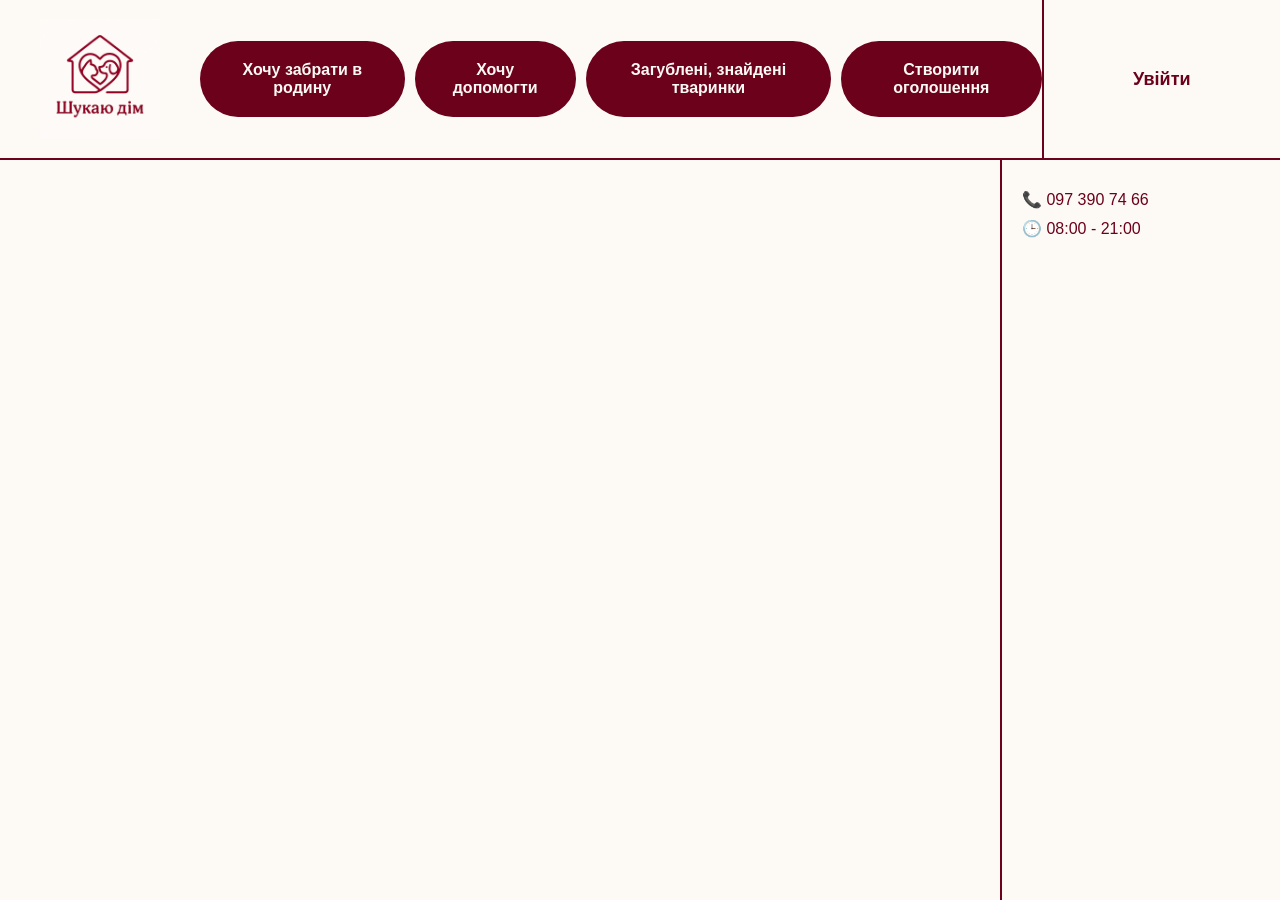
==== index.html @ e3218bea "Перший реліз фронтенду" ====
<!DOCTYPE html>
<html lang="uk">
<head>
    <meta charset="UTF-8">
    <meta name="viewport" content="width=device-width, initial-scale=1.0">
    <title>Шукаю дім 🐾</title>
    <link rel="stylesheet" href="./css/style.css">
    <style>
        /* Додаткові стилі для крутих, компактних фільтрів */
        .sidebar-filters {
            background: #fff;
            padding: 20px;
            border-radius: 20px;
            border: 2px solid #5d4037;
            max-width: 300px;
            box-shadow: 0 4px 15px rgba(0,0,0,0.1);
        }
        .filter-section { margin-bottom: 20px; }
        .filter-title { 
            font-weight: bold; 
            color: #5d4037; 
            margin-bottom: 12px; 
            display: flex; 
            align-items: center; 
            gap: 8px;
            font-size: 16px;
        }
        .filter-buttons { display: flex; flex-wrap: wrap; gap: 8px; }
        .btn-filter {
            padding: 8px 16px;
            border-radius: 20px;
            border: 1px solid #ddd;
            background: #f8f9fa;
            cursor: pointer;
            font-size: 14px;
            transition: all 0.3s ease;
        }
        .btn-filter:hover { background: #e9ecef; }
        .btn-filter.active {
            background: #a6c24c; 
            color: white;
            border-color: #a6c24c;
            font-weight: bold;
        }
        .type-card {
            width: 100%;
            display: flex;
            align-items: center;
            padding: 12px;
            margin-bottom: 10px;
            border-radius: 12px;
            border: 1.5px solid #a6c24c;
            background: white;
            cursor: pointer;
            font-weight: bold;
            transition: 0.3s;
        }
        .type-card.active { background: #eef5d8; border-width: 2.5px; }
        
        select.filter-select {
            width: 100%;
            padding: 10px;
            border-radius: 10px;
            border: 1px solid #ccc;
            background: white;
            font-family: inherit;
        }
        .btn-apply-filters {
            width: 100%;
            padding: 14px;
            background: #5d4037;
            color: white;
            border: none;
            border-radius: 12px;
            font-weight: bold;
            font-size: 16px;
            cursor: pointer;
            margin-top: 10px;
        }
        .btn-apply-filters:hover { background: #4e342e; }

        /* Стильна, компактна капсула профілю */
        .user-profile-box {
            display: flex;
            align-items: center;
            background: #efebe9; /* Ніжний кремовий фон */
            padding: 6px 18px;
            border-radius: 40px; /* Скруглення як у капсули */
            border: 2px solid #5d4037; /* Твій фірмовий коричневий */
            box-shadow: 0 4px 10px rgba(0,0,0,0.08);
            transition: transform 0.2s;
            overflow: hidden; /* Щоб не було смуги прокрутки */
        }

        .user-profile-box:hover {
            transform: translateY(-2px); /* Легкий ефект при наведенні */
        }

        /* Кругла аватарка з першою літерою */
        .user-avatar {
            width: 32px;
            height: 32px;
            background: #5d4037;
            color: #fff;
            border-radius: 50%;
            display: flex;
            align-items: center;
            justify-content: center;
            margin-right: 12px;
            font-weight: bold;
            font-size: 15px;
            box-shadow: inset 0 2px 4px rgba(0,0,0,0.2);
        }

        /* Текст привітання */
        .user-info {
            color: #5d4037;
            font-size: 14px;
            font-weight: 700;
            white-space: nowrap;
        }

        /* Кнопка виходу */
        .logout-btn {
            margin-left: 15px;
            text-decoration: none;
            color: #d32f2f;
            font-size: 12px;
            font-weight: bold;
            border-left: 1.5px solid #d7ccc8; /* Розділювач */
            padding-left: 12px;
            transition: 0.3s;
        }

        .logout-btn:hover {
            color: #b71c1c;
            text-decoration: underline;
        }
    </style>
</head>
<body>

    <header class="header">
        <div class="logo">
            <img src="./images/logo.jpg" alt="Шукаю дім">
        </div>
        <nav class="main-menu">
            <a href="#" id="adopt-btn">Хочу забрати в родину</a>
            <a href="#">Хочу допомогти</a>
            <a href="#">Загублені, знайдені тваринки</a>
            <a href="#">Створити оголошення</a>
        </nav>
        <div class="login">
            <a href="#" id="login-link">Увійти</a>
        </div>
    </header>

    <div class="page-layout">
        <main class="content">
            <aside id="filters-sidebar" class="sidebar-filters" style="display: none;">
                
                <div class="type-card active"><span>🐾 Усі тварини</span></div>
                <div class="type-card"><span>🐶 Песики</span></div>
                <div class="type-card"><span>🐱 Котики</span></div>

                <div class="filter-section">
                    <div class="filter-title">⚧ Стать</div>
                    <div class="filter-buttons">
                        <button class="btn-filter active">Усі</button>
                        <button class="btn-filter">Хлопчики</button>
                        <button class="btn-filter">Дівчинки</button>
                    </div>
                </div>

                <div class="filter-section">
                    <div class="filter-title">📅 Вік</div>
                    <div class="filter-buttons">
                        <button class="btn-filter active">Усі</button>
                        <button class="btn-filter">до 1р.</button>
                        <button class="btn-filter">1-2 р.</button>
                        <button class="btn-filter">2-5 р.</button>
                        <button class="btn-filter">старше 5 р.</button>
                    </div>
                </div>

                <div class="filter-section">
                    <div class="filter-title">⚕️ Стерилізація</div>
                    <div class="filter-buttons">
                        <button class="btn-filter active">Усі</button>
                        <button class="btn-filter">Проведено</button>
                        <button class="btn-filter">Немає</button>
                    </div>
                </div>

                <div class="filter-section">
                    <div class="filter-title">📍 Область</div>
                    <select class="filter-select">
                        <option>Усі області</option>
                        <option>Вінницька</option><option>Волинська</option><option>Дніпропетровська</option>
                        <option>Донецька</option><option>Житомирська</option><option>Закарпатська</option>
                        <option>Запорізька</option><option>Івано-Франківська</option><option>Київська</option>
                        <option>Кіровоградська</option><option>Луганська</option><option>Львівська</option>
                        <option>Миколаївська</option><option>Одеська</option><option>Полтавська</option>
                        <option>Рівненська</option><option>Сумська</option><option>Тернопільська</option>
                        <option>Харківська</option><option>Херсонська</option><option>Хмельницька</option>
                        <option>Черкаська</option><option>Чернівецька</option><option>Чернігівська</option>
                    </select>
                </div>

                <div class="filter-section">
                    <div class="filter-title">💉 Вакцинація</div>
                    <select class="filter-select">
                        <option>Усі</option>
                        <option>Є щеплення</option>
                        <option>Немає</option>
                    </select>
                </div>

                <button class="btn-apply-filters">Показати тваринок</button>
            </aside>
        </main>

        <aside class="sidebar">
            <div class="contacts">
                <p>📞 097 390 74 66</p>
                <p>🕒 08:00 - 21:00</p>
            </div>
        </aside>
    </div>

    <div id="auth-modal" class="modal-overlay">
        <div class="modal-content">
            <span class="close-btn" id="close-modal">&times;</span>
            <div class="modal-tabs">
                <button class="tab-btn active" id="tab-login">Увійти</button>
                <button class="tab-btn" id="tab-register">Реєстрація</button>
            </div>
            <form id="form-login" class="auth-form active-form">
                <h3>З поверненням!</h3>
                <input type="email" id="login-email" placeholder="Ваш E-mail" required>
                <input type="password" id="login-password" placeholder="Пароль" required>
                <button type="submit" class="btn-submit">Увійти</button>
            </form>
            <form id="form-register" class="auth-form">
                <h3>Створити акаунт</h3>
                <input type="text" id="register-name" placeholder="Ваше Ім'я" required>
                <input type="email" id="register-email" placeholder="Ваш E-mail" required>
                <input type="password" id="register-password" placeholder="Пароль" required>
                <input type="password" id="register-confirm-password" placeholder="Повторіть пароль" required>
                <button type="submit" class="btn-submit">Зареєструватися</button>
            </form>
        </div>
    </div>

    <script>
        const API_URL = 'https://shukayu-dim-backendi.onrender.com';
        const modal = document.getElementById('auth-modal');
        const loginLink = document.getElementById('login-link');
        const closeModal = document.getElementById('close-modal');
        const adoptBtn = document.getElementById('adopt-btn');
        const filtersSidebar = document.getElementById('filters-sidebar');

        // Відкриття модалки
        loginLink.onclick = (e) => { e.preventDefault(); modal.style.display = 'flex'; };
        closeModal.onclick = () => { modal.style.display = 'none'; };
        window.onclick = (e) => { if (e.target === modal) modal.style.display = 'none'; };

        // Таби
        document.getElementById('tab-register').onclick = () => {
            document.getElementById('tab-login').classList.remove('active');
            document.getElementById('tab-register').classList.add('active');
            document.getElementById('form-login').classList.remove('active-form');
            document.getElementById('form-register').classList.add('active-form');
        };
        document.getElementById('tab-login').onclick = () => {
            document.getElementById('tab-register').classList.remove('active');
            document.getElementById('tab-login').classList.add('active');
            document.getElementById('form-register').classList.remove('active-form');
            document.getElementById('form-login').classList.add('active-form');
        };

        // Кнопка фільтрів
        adoptBtn.onclick = (e) => {
            e.preventDefault();
            filtersSidebar.style.display = filtersSidebar.style.display === 'none' ? 'block' : 'none';
        };

        // Логіка перемикання кнопок-фільтрів
        document.querySelectorAll('.btn-filter').forEach(btn => {
            btn.onclick = function() {
                this.parentElement.querySelectorAll('.btn-filter').forEach(b => b.classList.remove('active'));
                this.classList.add('active');
            };
        });
        document.querySelectorAll('.type-card').forEach(card => {
            card.onclick = function() {
                document.querySelectorAll('.type-card').forEach(c => c.classList.remove('active'));
                this.classList.add('active');
            };
        });

        // ВХІД
        document.getElementById('form-login').onsubmit = async (e) => {
            e.preventDefault();
            const email = document.getElementById('login-email').value;
            const password = document.getElementById('login-password').value;
            try {
                const res = await fetch(`${API_URL}/login`, {
                    method: 'POST',
                    headers: { 'Content-Type': 'application/json' },
                    body: JSON.stringify({ email, password })
                });
                const data = await res.json();
                if (res.ok) {
                    alert('Привіт, ' + data.user.name + '!');
                    localStorage.setItem('userName', data.user.name);
                    location.reload();
                } else alert(data.error);
            } catch (err) { alert('Сервер вимкнено!'); }
        };

        // РЕЄСТРАЦІЯ
        document.getElementById('form-register').onsubmit = async (e) => {
            e.preventDefault();
            const name = document.getElementById('register-name').value;
            const email = document.getElementById('register-email').value;
            const password = document.getElementById('register-password').value;
            const confirm = document.getElementById('register-confirm-password').value;
            if (password !== confirm) return alert('Паролі не збігаються!');
            try {
                const res = await fetch(`${API_URL}/register`, {
                    method: 'POST',
                    headers: { 'Content-Type': 'application/json' },
                    body: JSON.stringify({ name, email, password })
                });
                const data = await res.json();
                if (res.ok) { alert('Успішно!'); location.reload(); }
                else alert(data.error);
            } catch (err) { alert('Сервер вимкнено!'); }
        };

        // --- КРАСИВЕ, КОМПАКТНЕ ВІДОБРАЖЕННЯ ПРОФІЛЮ ---
        const savedName = localStorage.getItem('userName');
        if (savedName) {
            // Беремо першу літеру імені для аватарки
            const firstLetter = savedName.charAt(0).toUpperCase();
            document.querySelector('.login').innerHTML = `
                <div class="user-profile-box">
                    <div class="user-avatar">${firstLetter}</div>
                    <div class="user-info">Привіт, ${savedName}! 🐾</div>
                    <a href="#" class="logout-btn" id="logout-link">Вийти</a>
                </div>
            `;
            // Логіка виходу
            document.getElementById('logout-link').onclick = (e) => {
                e.preventDefault();
                localStorage.clear();
                location.reload();
            };
        }
    </script>
</body>
</html>
---- css/style.css ----
/* 1. Налаштування кольорів та шрифтів */
:root {
    --logo-red: #6b011a;       /* Твій обраний темний винний */
    --logo-red-dark: #4d0113;  /* Темніший для наведення */
    --bg-beige: #fdfaf6;       /* Бежевий фон */
}

* {
    margin: 0;
    padding: 0;
    box-sizing: border-box;
    font-family: Arial, sans-serif;
}

body {
    background-color: var(--bg-beige);
    color: var(--logo-red);
    overflow-x: hidden;
}

/* 2. ШАПКА САЙТУ */
.header {
    display: flex;
    justify-content: space-between;
    align-items: stretch; /* Важливо: розтягує блоки на всю висоту */
    height: 160px; /* Фіксована висота для ідеального стикування */
    border-bottom: 2px solid var(--logo-red);
    position: relative; /* Щоб лінія була головною */
    z-index: 10;
}

.logo {
    display: flex;
    flex-direction: column;
    align-items: center;
    justify-content: center;
    padding: 0 40px;
    background: transparent; /* Гарантує, що фон не закриє лінію */
}

.logo img {
    height: 120px; /* Зменшуємо висоту, щоб картинка не "наступала" на лінію */
    width: auto;
    display: block;
}

/* 3. МЕНЮ (ОВАЛЬНІ КНОПКИ) */
.main-menu {
    display: flex;
    align-items: center;
    justify-content: center;
    gap: 10px;
    flex-grow: 100;
}

.main-menu a {
    text-decoration: none;
    background-color: var(--logo-red);
    color: var(--bg-beige);
    padding: 20px 30px;
    border-radius: 50px;
    font-weight: bold;
    font-size: 16px;
    transition: 0.3s;
    position: relative;
    text-align: center; /* Текст буде рівно посередині овалу */
    display: flex;      /* Додатково допомагає центруванню */
    align-items: center; /* Центрує текст по вертикалі */
    justify-content: center; /* Центрує текст по горизонталі */
}

.main-menu a:hover {
    background-color: var(--logo-red-dark);
}

/* Смужка під кнопкою при натисканні (системна) */
.main-menu a:active::after {
    content: "";
    position: absolute;
    bottom: -10px;
    left: 25%;
    right: 25%;
    height: 4px;
    background-color: var(--logo-red);
    border-radius: 2px;
}

/* Доданий клас для активної (натиснутої) кнопки з нашого скрипта */
.main-menu a.active-menu-btn {
    background-color: var(--logo-red-dark);
}

.main-menu a.active-menu-btn::after {
    content: "";
    position: absolute;
    bottom: -10px;
    left: 25%;
    right: 25%;
    height: 4px;
    background-color: var(--logo-red);
    border-radius: 2px;
}

/* 4. КНОПКА УВІЙТИ - ТУТ ПОЧИНАЄТЬСЯ ЦІЛЬНА ЛІНІЯ */
.login {
    width: 280px; /* Ширина як у правої панелі */
    border-left: 2px solid var(--logo-red); 
    display: flex;
    align-items: center;
    justify-content: center;
    background-color: var(--bg-beige);
}

.login a {
    text-decoration: none;
    color: var(--logo-red);
    font-weight: bold;
    font-size: 18px;
}

/* 5. ОСНОВНА ЧАСТИНА ТА sidebar */
.page-layout {
    display: flex;
    min-height: calc(100vh - 160px);
}

/* Оновлений клас content (додано flex, прибрано відступ зліва/зверху) */
.content {
    flex-grow: 1;
    display: flex;
    padding: 0 50px 50px 0; /* Ось тут ми прибрали відступ зверху */
}

/* Продовження цільної лінії праворуч */
.sidebar {
    width: 280px;
    border-left: 2px solid var(--logo-red);
    padding: 30px 20px;
    display: flex;
    flex-direction: column;
}

.contacts {
    margin-bottom: auto; /* Виштовхує соцмережі вниз */
}

.contacts p {
    font-size: 16px;
    margin-bottom: 10px;
}

/* Блок соцмереж у самому низу */
.social-item {
    margin-top: 20px;
}

.social-item p {
    margin-bottom: 8px;
    font-weight: bold;
}

.social-item button {
    background-color: var(--logo-red);
    color: white;
    border: none;
    width: 100%;
    padding: 14px;
}

/* ОНОВЛЕНИЙ Основний контейнер фільтрів (Округла картка) */
.sidebar-filters {
    width: 280px;
    padding: 30px 20px;
    background-color: var(--bg-beige); 
    
    /* Додаємо округлу рамку з усіх боків */
    border: 2px solid var(--logo-red); 
    border-radius: 20px; 
    
    /* Робимо відступи, щоб фільтр "дихав" і не прилипав до ліній */
    margin-top: 40px; 
    margin-left: 40px; 
    margin-bottom: 40px;
    
    font-family: Arial, sans-serif;
    
    /* Висота підлаштовується під контент, а не тягнеться до низу */
    height: fit-content; 
}

/* Великі кнопки категорій */
.filter-main-categories {
    display: flex;
    flex-direction: column;
    gap: 10px;
    margin-bottom: 25px;
}

.btn-main-category {
    padding: 12px;
    border: 2px solid var(--logo-red); /* Змінив на твій фірмовий бордовий */
    background-color: white;
    color: var(--logo-red);
    border-radius: 8px;
    font-size: 16px;
    font-weight: bold;
    cursor: pointer;
    text-align: left;
    transition: all 0.3s ease;
}

.btn-main-category.active, 
.btn-main-category:hover {
    background-color: var(--logo-red);
    color: white;
}

/* Заголовки груп фільтрів */
.filter-group {
    margin-bottom: 20px;
}

.filter-group h4 {
    color: #333;
    font-size: 15px;
    margin-bottom: 10px;
    font-weight: normal;
    display: flex;
    align-items: center;
    gap: 8px;
}

/* Кнопочки-пігулки (Pills) для статі, віку тощо */
.pills-container {
    display: flex;
    flex-wrap: wrap;
    gap: 8px;
}

.filter-pill {
    padding: 6px 14px;
    background-color: #e9ecef;
    color: #495057;
    border-radius: 20px;
    font-size: 14px;
    cursor: pointer;
    transition: all 0.2s ease;
}

/* Активна "пігулка" в бордовому кольорі */
.filter-pill.active,
.filter-pill:hover {
    background-color: var(--logo-red);
    color: white;
}

/* Випадаючі списки */
.filter-select {
    width: 100%;
    padding: 10px;
    border: 1px solid #ccc;
    border-radius: 6px;
    font-size: 14px;
    color: #333;
    outline: none;
}

.filter-select:focus {
    border-color: var(--logo-red);
}

/* Кнопка "Застосувати" знизу */
.btn-apply-filters {
    width: 100%;
    padding: 12px;
    margin-top: 10px;
    background-color: var(--logo-red);
    color: white;
    border: none;
    border-radius: 8px;
    font-size: 16px;
    font-weight: bold;
    cursor: pointer;
}

.btn-apply-filters:hover {
    background-color: var(--logo-red-dark);
}
@media (max-width: 992px) {
    .header {
        height: auto; /* Знімаємо фіксовану висоту */
        flex-direction: column; /* Ставимо елементи шапки один під одним */
        align-items: center;
    }

    .logo {
        padding: 20px 0;
    }

    .logo img {
        height: 80px; /* Зменшуємо логотип */
    }

    .main-menu {
        flex-wrap: wrap; /* Дозволяємо кнопкам переноситися на новий рядок */
        padding: 10px;
        gap: 15px;
    }

    .main-menu a {
        padding: 12px 20px;
        font-size: 14px;
    }

    .login {
        width: 100%; /* Розтягуємо на всю ширину */
        border-left: none; /* Прибираємо бокову лінію */
        border-top: 2px solid var(--logo-red); /* Додаємо лінію зверху */
        padding: 20px 0;
    }

    .page-layout {
        flex-direction: column; /* Змінюємо макет сторінки на вертикальний */
    }

    .content {
        padding: 20px;
    }

    .sidebar-filters {
        width: 100%; /* Фільтри на всю ширину екрану */
        margin: 20px 0;
    }

    .sidebar {
        width: 100%; /* Права панель з контактами на всю ширину */
        border-left: none;
        border-top: 2px solid var(--logo-red); /* Відділяємо лінією зверху */
        flex-direction: row; /* Контакти і соцмережі в один рядок */
        justify-content: space-around;
        flex-wrap: wrap;
    }

    .contacts {
        margin-bottom: 0;
    }
}

/* Для екранів менше 576px (Маленькі смартфони) */
@media (max-width: 576px) {
    .main-menu {
        flex-direction: column; /* Кнопки меню одна під одною */
        width: 100%;
    }

    .main-menu a {
        width: 90%; /* Розтягуємо кнопки меню майже на всю ширину */
    }

    .sidebar {
        flex-direction: column; /* Повертаємо контакти в колонку для вузьких екранів */
        align-items: center;
        text-align: center;
    }

    .social-item button {
        width: 80vw; /* Кнопки соцмереж стають ширшими */
    }
}
/* =========================================
   МОДАЛЬНЕ ВІКНО (ВХІД / РЕЄСТРАЦІЯ)
   ========================================= */

/* Темний фон на весь екран */
.modal-overlay {
    display: none; /* Спочатку приховано */
    position: fixed;
    top: 0;
    left: 0;
    width: 100%;
    height: 100%;
    background-color: rgba(0, 0, 0, 0.6);
    z-index: 1000;
    justify-content: center;
    align-items: center;
}

/* Саме віконце */
.modal-content {
    background-color: var(--bg-beige);
    padding: 30px;
    border-radius: 20px;
    width: 90%;
    max-width: 400px;
    position: relative;
    border: 2px solid var(--logo-red);
    box-shadow: 0 5px 15px rgba(0,0,0,0.3);
}

/* Хрестик закриття */
.close-btn {
    position: absolute;
    top: 15px;
    right: 20px;
    font-size: 28px;
    color: var(--logo-red);
    cursor: pointer;
    font-weight: bold;
}

/* Вкладки */
.modal-tabs {
    display: flex;
    margin-bottom: 20px;
    border-bottom: 2px solid #ccc;
}

.tab-btn {
    flex: 1;
    background: none;
    border: none;
    padding: 10px;
    font-size: 16px;
    font-weight: bold;
    cursor: pointer;
    color: #777;
}

.tab-btn.active {
    color: var(--logo-red);
    border-bottom: 3px solid var(--logo-red);
}

/* Форми */
.auth-form {
    display: none; /* Ховаємо обидві форми */
    flex-direction: column;
    gap: 15px;
}

.auth-form.active-form {
    display: flex; /* Показуємо тільки активну */
}

.auth-form h3 {
    text-align: center;
    color: var(--logo-red);
    margin-bottom: 10px;
}

.auth-form input {
    padding: 12px;
    border: 1px solid #ccc;
    border-radius: 8px;
    font-size: 14px;
    outline: none;
}

.auth-form input:focus {
    border-color: var(--logo-red);
}

.btn-submit {
    padding: 12px;
    background-color: var(--logo-red);
    color: white;
    border: none;
    border-radius: 8px;
    font-size: 16px;
    font-weight: bold;
    cursor: pointer;
    margin-top: 10px;
}

.btn-submit:hover {
    background-color: var(--logo-red-dark);
}

.forgot-pass {
    text-align: center;
    font-size: 13px;
    color: #555;
    text-decoration: none;
}

.forgot-pass:hover {
    color: var(--logo-red);
    text-decoration: underline;
}
/* Стильна "капсула" профілю */
.user-profile-box {
    display: flex;
    align-items: center;
    background: #efebe9; /* Ніжний кремовий фон */
    padding: 6px 18px;
    border-radius: 40px; /* Скруглення як у капсули */
    border: 2px solid #5d4037; /* Твій фірмовий коричневий */
    box-shadow: 0 4px 10px rgba(0,0,0,0.08);
    transition: transform 0.2s;
}

.user-profile-box:hover {
    transform: translateY(-2px); /* Легкий ефект при наведенні */
}

/* Кругла аватарка з першою літерою */
.user-avatar {
    width: 32px;
    height: 32px;
    background: #5d4037;
    color: #fff;
    border-radius: 50%;
    display: flex;
    align-items: center;
    justify-content: center;
    margin-right: 12px;
    font-weight: bold;
    font-size: 15px;
    box-shadow: inset 0 2px 4px rgba(0,0,0,0.2);
}

/* Текст привітання */
.user-info {
    color: #5d4037;
    font-size: 14px;
    font-weight: 700;
    white-space: nowrap;
}

/* Кнопка виходу */
.logout-btn {
    margin-left: 15px;
    text-decoration: none;
    color: #d32f2f;
    font-size: 12px;
    font-weight: bold;
    border-left: 1.5px solid #d7ccc8; /* Розділювач */
    padding-left: 12px;
    transition: 0.3s;
}

.logout-btn:hover {
    color: #b71c1c;
    text-decoration: underline;
}
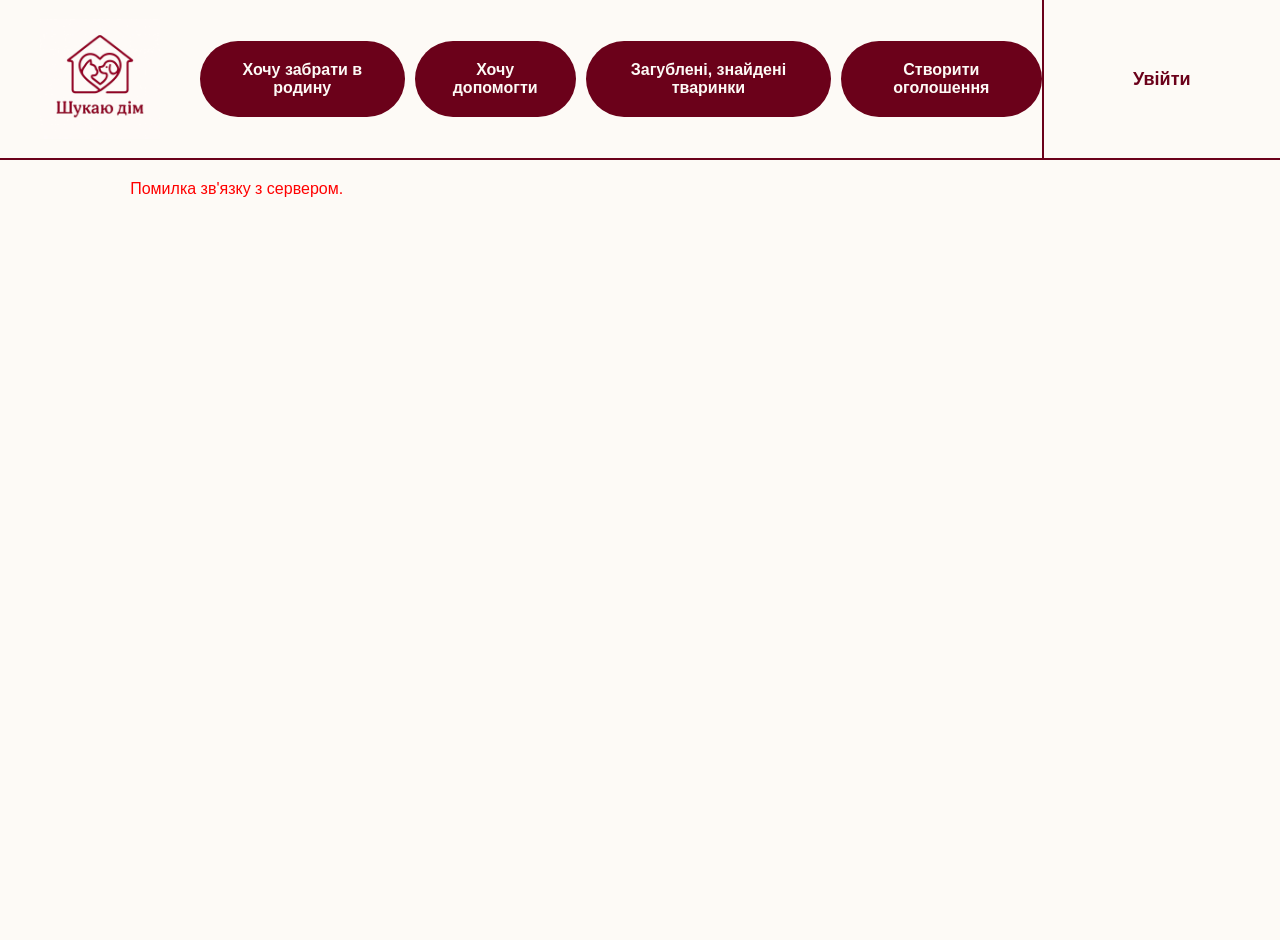
==== commit 1d182c14: "додали вітрину і фільтри" ====
--- a/index.html
+++ b/index.html
@@ -5,6 +5,7 @@
     <meta name="viewport" content="width=device-width, initial-scale=1.0">
     <title>Шукаю дім 🐾</title>
     <link rel="stylesheet" href="./css/style.css">
+
     <style>
         /* Додаткові стилі для крутих, компактних фільтрів */
         .sidebar-filters {
@@ -12,6 +13,7 @@
             padding: 20px;
             border-radius: 20px;
             border: 2px solid #5d4037;
+            min-width: 280px;
             max-width: 300px;
             box-shadow: 0 4px 15px rgba(0,0,0,0.1);
         }
@@ -54,6 +56,7 @@
             cursor: pointer;
             font-weight: bold;
             transition: 0.3s;
+            box-sizing: border-box;
         }
         .type-card.active { background: #eef5d8; border-width: 2.5px; }
         
@@ -64,6 +67,7 @@
             border: 1px solid #ccc;
             background: white;
             font-family: inherit;
+            box-sizing: border-box;
         }
         .btn-apply-filters {
             width: 100%;
@@ -83,20 +87,15 @@
         .user-profile-box {
             display: flex;
             align-items: center;
-            background: #efebe9; /* Ніжний кремовий фон */
+            background: #efebe9;
             padding: 6px 18px;
-            border-radius: 40px; /* Скруглення як у капсули */
-            border: 2px solid #5d4037; /* Твій фірмовий коричневий */
+            border-radius: 40px;
+            border: 2px solid #5d4037;
             box-shadow: 0 4px 10px rgba(0,0,0,0.08);
             transition: transform 0.2s;
-            overflow: hidden; /* Щоб не було смуги прокрутки */
-        }
-
-        .user-profile-box:hover {
-            transform: translateY(-2px); /* Легкий ефект при наведенні */
-        }
-
-        /* Кругла аватарка з першою літерою */
+            overflow: hidden;
+        }
+        .user-profile-box:hover { transform: translateY(-2px); }
         .user-avatar {
             width: 32px;
             height: 32px;
@@ -111,31 +110,123 @@
             font-size: 15px;
             box-shadow: inset 0 2px 4px rgba(0,0,0,0.2);
         }
-
-        /* Текст привітання */
         .user-info {
             color: #5d4037;
             font-size: 14px;
             font-weight: 700;
             white-space: nowrap;
         }
-
-        /* Кнопка виходу */
         .logout-btn {
             margin-left: 15px;
             text-decoration: none;
             color: #d32f2f;
             font-size: 12px;
             font-weight: bold;
-            border-left: 1.5px solid #d7ccc8; /* Розділювач */
+            border-left: 1.5px solid #d7ccc8;
             padding-left: 12px;
             transition: 0.3s;
         }
-
-        .logout-btn:hover {
-            color: #b71c1c;
-            text-decoration: underline;
-        }
+        .logout-btn:hover { color: #b71c1c; text-decoration: underline; }
+
+        /* --- НОВІ СТИЛІ ДЛЯ ВІТРИНИ ТА КАРТОК --- */
+        .page-layout {
+            max-width: 1200px;
+            margin: 20px auto;
+            padding: 0 20px;
+        }
+        .content {
+            display: flex;
+            gap: 30px;
+            align-items: flex-start;
+        }
+        .pets-grid {
+            display: grid;
+            grid-template-columns: repeat(auto-fill, minmax(280px, 1fr));
+            gap: 25px;
+            width: 100%;
+        }
+        .pet-card {
+            background: #fff;
+            border-radius: 20px;
+            border: 2px solid #5d4037;
+            overflow: hidden;
+            box-shadow: 0 4px 15px rgba(0,0,0,0.05);
+            display: flex;
+            flex-direction: column;
+            transition: transform 0.3s;
+        }
+        .pet-card:hover { transform: translateY(-5px); }
+        .pet-card-photo {
+            width: 100%;
+            height: 200px;
+            background: #f1f1f1;
+            position: relative;
+            display: flex;
+            overflow-x: auto;
+            scroll-snap-type: x mandatory;
+            scrollbar-width: none;
+        }
+        .pet-card-photo img {
+            width: 100%;
+            height: 100%;
+            object-fit: cover;
+            flex: 0 0 100%;
+            scroll-snap-align: start;
+        }
+        .pet-card-info { padding: 20px; display: flex; flex-direction: column; flex-grow: 1; }
+        .pet-card-name { font-size: 22px; color: #5d4037; margin: 0 0 15px 0; font-weight: bold; }
+        .pet-card-details { font-size: 14px; color: #555; margin-bottom: 20px; line-height: 1.6; }
+        .pet-card-details strong { color: #333; }
+        .btn-more {
+            margin-top: auto;
+            padding: 12px;
+            background: #a6c24c;
+            color: #fff;
+            text-align: center;
+            border-radius: 12px;
+            font-weight: bold;
+            cursor: pointer;
+            border: none;
+            transition: 0.3s;
+        }
+        .btn-more:hover { background: #8eab3b; }
+
+        /* --- ВЕЛИКЕ ВІКНО ОГОЛОШЕННЯ --- */
+        .pet-modal-overlay {
+            position: fixed; top: 0; left: 0; width: 100%; height: 100%;
+            background: rgba(0,0,0,0.6); display: none; align-items: center; justify-content: center;
+            z-index: 2000; padding: 20px; box-sizing: border-box;
+        }
+        .pet-modal-content {
+            background: #fff; border-radius: 20px; max-width: 900px; width: 100%;
+            display: flex; overflow: hidden; position: relative; border: 3px solid #5d4037;
+            max-height: 90vh;
+        }
+        @media (max-width: 768px) {
+            .pet-modal-content { flex-direction: column; overflow-y: auto; }
+            .pet-modal-photo-container { height: 300px; }
+        }
+        .pet-modal-photo-container {
+            flex: 1; background: #f8f9fa; position: relative; display: flex;
+            overflow-x: auto; scroll-snap-type: x mandatory; scrollbar-width: none;
+        }
+        .pet-modal-photo-container img { width: 100%; height: 100%; object-fit: cover; flex: 0 0 100%; scroll-snap-align: start; }
+        .pet-modal-info { flex: 1; padding: 30px; display: flex; flex-direction: column; overflow-y: auto; }
+        .pet-modal-close {
+            position: absolute; top: 15px; right: 20px; font-size: 28px; cursor: pointer;
+            color: #5d4037; z-index: 10; font-weight: bold;
+        }
+        .modal-action-btns { display: flex; gap: 15px; margin-top: auto; padding-top: 20px; }
+        .btn-share {
+            flex: 1; padding: 14px; border: 2px solid #5d4037; background: #fff; color: #5d4037;
+            font-weight: bold; border-radius: 12px; cursor: pointer; transition: 0.3s;
+        }
+        .btn-share:hover { background: #f1f1f1; }
+        .btn-adopt {
+            flex: 1; padding: 14px; background: #a6c24c; border: none; color: #fff;
+            font-weight: bold; border-radius: 12px; cursor: pointer; transition: 0.3s;
+        }
+        .btn-adopt:hover { background: #8eab3b; }
     </style>
 </head>
 <body>
@@ -148,7 +239,7 @@
             <a href="#" id="adopt-btn">Хочу забрати в родину</a>
             <a href="#">Хочу допомогти</a>
             <a href="#">Загублені, знайдені тваринки</a>
-            <a href="#">Створити оголошення</a>
+            <a href="#" id="create-ad-btn">Створити оголошення</a>
         </nav>
         <div class="login">
             <a href="#" id="login-link">Увійти</a>
@@ -159,43 +250,43 @@
         <main class="content">
             <aside id="filters-sidebar" class="sidebar-filters" style="display: none;">
                 
-                <div class="type-card active"><span>🐾 Усі тварини</span></div>
-                <div class="type-card"><span>🐶 Песики</span></div>
-                <div class="type-card"><span>🐱 Котики</span></div>
+                <div class="type-card active" data-type="Усі"><span>🐾 Усі тварини</span></div>
+                <div class="type-card" data-type="Песик"><span>🐶 Песики</span></div>
+                <div class="type-card" data-type="Котик"><span>🐱 Котики</span></div>
 
                 <div class="filter-section">
                     <div class="filter-title">⚧ Стать</div>
-                    <div class="filter-buttons">
-                        <button class="btn-filter active">Усі</button>
-                        <button class="btn-filter">Хлопчики</button>
-                        <button class="btn-filter">Дівчинки</button>
+                    <div class="filter-buttons" id="filter-gender">
+                        <button class="btn-filter active" data-val="Усі">Усі</button>
+                        <button class="btn-filter" data-val="Хлопчик">Хлопчики</button>
+                        <button class="btn-filter" data-val="Дівчинка">Дівчинки</button>
                     </div>
                 </div>
 
                 <div class="filter-section">
                     <div class="filter-title">📅 Вік</div>
-                    <div class="filter-buttons">
-                        <button class="btn-filter active">Усі</button>
-                        <button class="btn-filter">до 1р.</button>
-                        <button class="btn-filter">1-2 р.</button>
-                        <button class="btn-filter">2-5 р.</button>
-                        <button class="btn-filter">старше 5 р.</button>
+                    <div class="filter-buttons" id="filter-age">
+                        <button class="btn-filter active" data-val="Усі">Усі</button>
+                        <button class="btn-filter" data-val="до 1р.">до 1р.</button>
+                        <button class="btn-filter" data-val="1-2 р.">1-2 р.</button>
+                        <button class="btn-filter" data-val="2-5 р.">2-5 р.</button>
+                        <button class="btn-filter" data-val="старше 5 р.">старше 5 р.</button>
                     </div>
                 </div>
 
                 <div class="filter-section">
                     <div class="filter-title">⚕️ Стерилізація</div>
-                    <div class="filter-buttons">
-                        <button class="btn-filter active">Усі</button>
-                        <button class="btn-filter">Проведено</button>
-                        <button class="btn-filter">Немає</button>
+                    <div class="filter-buttons" id="filter-steril">
+                        <button class="btn-filter active" data-val="Усі">Усі</button>
+                        <button class="btn-filter" data-val="Так">Проведено</button>
+                        <button class="btn-filter" data-val="Ні">Немає</button>
                     </div>
                 </div>
 
                 <div class="filter-section">
                     <div class="filter-title">📍 Область</div>
-                    <select class="filter-select">
-                        <option>Усі області</option>
+                    <select class="filter-select" id="filter-region">
+                        <option value="Усі">Усі області</option>
                         <option>Вінницька</option><option>Волинська</option><option>Дніпропетровська</option>
                         <option>Донецька</option><option>Житомирська</option><option>Закарпатська</option>
                         <option>Запорізька</option><option>Івано-Франківська</option><option>Київська</option>
@@ -209,23 +300,49 @@
 
                 <div class="filter-section">
                     <div class="filter-title">💉 Вакцинація</div>
-                    <select class="filter-select">
-                        <option>Усі</option>
-                        <option>Є щеплення</option>
-                        <option>Немає</option>
+                    <select class="filter-select" id="filter-vaccine">
+                        <option value="Усі">Усі</option>
+                        <option value="Так">Є щеплення</option>
+                        <option value="Ні">Немає</option>
                     </select>
                 </div>
 
-                <button class="btn-apply-filters">Показати тваринок</button>
+                <button class="btn-apply-filters" onclick="applyFilters()">Показати тваринок</button>
             </aside>
+
+            <div id="pets-grid" class="pets-grid">
+                <p style="grid-column: 1/-1; text-align: center; color: #5d4037; font-size: 18px; margin-top: 50px;">Завантажуємо пухнастиків... 🐾</p>
+            </div>
         </main>
-
-        <aside class="sidebar">
-            <div class="contacts">
-                <p>📞 097 390 74 66</p>
-                <p>🕒 08:00 - 21:00</p>
+    </div>
+
+    <div id="pet-details-modal" class="pet-modal-overlay">
+        <div class="pet-modal-content">
+            <span class="pet-modal-close" onclick="closePetDetails()">&times;</span>
+            
+            <div id="modal-photo-box" class="pet-modal-photo-container">
+                </div>
+            
+            <div class="pet-modal-info">
+                <h2 id="modal-name" style="color: #5d4037; font-size: 32px; margin-top: 0; margin-bottom: 20px;">Ім'я</h2>
+                
+                <div style="display: grid; grid-template-columns: 1fr 1fr; gap: 15px; margin-bottom: 25px; font-size: 15px; color: #444;">
+                    <div><strong>📍 Локація:</strong> <span id="modal-location"></span></div>
+                    <div><strong>⚧ Стать:</strong> <span id="modal-gender"></span></div>
+                    <div><strong>📅 Вік:</strong> <span id="modal-age"></span></div>
+                    <div><strong>⚕️ Стерилізація:</strong> <span id="modal-steril"></span></div>
+                    <div style="grid-column: 1/-1;"><strong>💉 Вакцинація:</strong> <span id="modal-vaccine"></span></div>
+                </div>
+                
+                <h3 style="color: #5d4037; margin-bottom: 10px;">Про хвостика</h3>
+                <p id="modal-desc" style="color: #555; line-height: 1.6; margin-bottom: 30px; word-wrap: break-word;"></p>
+                
+                <div class="modal-action-btns">
+                    <button class="btn-share" onclick="sharePet()">↗ Поділитися з друзями</button>
+                    <button class="btn-adopt" onclick="alert('Ця функція скоро запрацює! 🐾')">♥ Взяти додому</button>
+                </div>
             </div>
-        </aside>
+        </div>
     </div>
 
     <div id="auth-modal" class="modal-overlay">
@@ -259,13 +376,177 @@
         const closeModal = document.getElementById('close-modal');
         const adoptBtn = document.getElementById('adopt-btn');
         const filtersSidebar = document.getElementById('filters-sidebar');
-
-        // Відкриття модалки
-        loginLink.onclick = (e) => { e.preventDefault(); modal.style.display = 'flex'; };
+        const createAdBtn = document.getElementById('create-ad-btn');
+
+        // --- ГЛОБАЛЬНА БАЗА ОПУБЛІКОВАНИХ ТВАРИН ---
+        let allPublishedPets = [];
+
+        // 1. ЗАВАНТАЖУЄМО ТВАРИН ІЗ БАЗИ
+        async function loadPets() {
+            try {
+                const res = await fetch(`${API_URL}/api/pets`);
+                const pets = await res.json();
+                // Беремо ТІЛЬКИ ті, які ти схвалила (published)
+                allPublishedPets = pets.filter(p => p.status === 'published');
+                renderPets(allPublishedPets);
+            } catch (err) {
+                document.getElementById('pets-grid').innerHTML = '<p style="text-align:center; color:red;">Помилка зв\'язку з сервером.</p>';
+            }
+        }
+
+        // 2. ВІДМАЛЬОВУЄМО КАРТКИ НА ВІТРИНІ
+        function renderPets(petsArray) {
+            const grid = document.getElementById('pets-grid');
+            grid.innerHTML = '';
+
+            if (petsArray.length === 0) {
+                grid.innerHTML = '<p style="grid-column: 1/-1; text-align: center; color: #5d4037; font-size: 18px;">За вашим запитом хвостиків не знайдено 😔</p>';
+                return;
+            }
+
+            petsArray.forEach(pet => {
+                const card = document.createElement('div');
+                card.className = 'pet-card';
+
+                // Фотографії
+                let photosArray = [];
+                try { photosArray = pet.photos ? JSON.parse(pet.photos) : []; } catch (e) {}
+                
+                let photosHTML = '';
+                if (photosArray.length > 0) {
+                    photosHTML = `
+                        ${photosArray.length > 1 ? `<button onclick="this.nextElementSibling.scrollBy({left: -280, behavior: 'smooth'})" style="position: absolute; left: 5px; top: 50%; transform: translateY(-50%); background: rgba(0,0,0,0.5); color: white; border: none; border-radius: 50%; width: 30px; height: 30px; cursor: pointer; z-index: 10;">&lt;</button>` : ''}
+                        <div class="pet-card-photo">
+                            ${photosArray.map(url => `<img src="${url}" alt="Фото">`).join('')}
+                        </div>
+                        ${photosArray.length > 1 ? `<button onclick="this.previousElementSibling.scrollBy({left: 280, behavior: 'smooth'})" style="position: absolute; right: 5px; top: 50%; transform: translateY(-50%); background: rgba(0,0,0,0.5); color: white; border: none; border-radius: 50%; width: 30px; height: 30px; cursor: pointer; z-index: 10;">&gt;</button>` : ''}
+                    `;
+                } else {
+                    photosHTML = `<div class="pet-card-photo" style="align-items:center; justify-content:center; font-size: 50px; opacity: 0.3;">📷</div>`;
+                }
+
+                card.innerHTML = `
+                    <div style="position: relative;">${photosHTML}</div>
+                    <div class="pet-card-info">
+                        <h3 class="pet-card-name">${pet.name || 'Без імені'}</h3>
+                        <div class="pet-card-details">
+                            <div><strong>📍 Локація:</strong> ${pet.city || 'Не вказано'}</div>
+                            <div><strong>📅 Вік:</strong> ${pet.age || 'Не вказано'}</div>
+                            <div><strong>⚧ Стать:</strong> ${pet.gender || 'Не вказано'}</div>
+                        </div>
+                        <button class="btn-more" onclick="openPetDetails('${pet.id}')">Докладніше</button>
+                    </div>
+                `;
+                grid.appendChild(card);
+            });
+        }
+
+        // 3. ЛОГІКА ФІЛЬТРАЦІЇ
+        function applyFilters() {
+            // Зчитуємо що натиснуто
+            const activeType = document.querySelector('.type-card.active').getAttribute('data-type');
+            const activeGender = document.querySelector('#filter-gender .btn-filter.active').getAttribute('data-val');
+            const activeAge = document.querySelector('#filter-age .btn-filter.active').getAttribute('data-val');
+            const activeSteril = document.querySelector('#filter-steril .btn-filter.active').getAttribute('data-val');
+            const activeRegion = document.getElementById('filter-region').value;
+            const activeVaccine = document.getElementById('filter-vaccine').value;
+
+            // Фільтруємо масив
+            const filtered = allPublishedPets.filter(pet => {
+                if (activeType !== 'Усі' && pet.type !== activeType) return false;
+                if (activeGender !== 'Усі' && pet.gender !== activeGender) return false;
+                if (activeSteril !== 'Усі' && pet.sterilization !== activeSteril) return false;
+                if (activeRegion !== 'Усі' && pet.region !== activeRegion) return false;
+                if (activeVaccine !== 'Усі' && pet.vaccination !== activeVaccine) return false;
+                
+                // Вік (оскільки в базі це текст, робимо точний збіг)
+                if (activeAge !== 'Усі' && pet.age !== activeAge) return false;
+
+                return true;
+            });
+
+            renderPets(filtered);
+        }
+
+        // 4. ВІДКРИТТЯ ДЕТАЛЕЙ (МОДАЛКА)
+        function openPetDetails(id) {
+            const pet = allPublishedPets.find(p => p.id === id);
+            if (!pet) return;
+
+            document.getElementById('modal-name').innerText = pet.name || 'Без імені';
+            document.getElementById('modal-location').innerText = `${pet.region || ''}, ${pet.city || ''}`;
+            document.getElementById('modal-gender').innerText = pet.gender || '-';
+            document.getElementById('modal-age').innerText = pet.age || '-';
+            document.getElementById('modal-steril').innerText = pet.sterilization || '-';
+            document.getElementById('modal-vaccine').innerText = pet.vaccination || '-';
+            document.getElementById('modal-desc').innerText = pet.description || 'Опис відсутній.';
+
+            // Фото для модалки
+            let photosArray = [];
+            try { photosArray = pet.photos ? JSON.parse(pet.photos) : []; } catch (e) {}
+            
+            const photoBox = document.getElementById('modal-photo-box');
+            if (photosArray.length > 0) {
+                photoBox.innerHTML = `
+                    ${photosArray.length > 1 ? `<button onclick="this.nextElementSibling.scrollBy({left: -400, behavior: 'smooth'})" style="position: absolute; left: 10px; top: 50%; transform: translateY(-50%); background: rgba(0,0,0,0.6); color: white; border: none; border-radius: 50%; width: 40px; height: 40px; font-size: 20px; cursor: pointer; z-index: 10;">&lt;</button>` : ''}
+                    ${photosArray.map(url => `<img src="${url}" alt="Фото">`).join('')}
+                    ${photosArray.length > 1 ? `<button onclick="this.previousElementSibling.scrollBy({left: 400, behavior: 'smooth'})" style="position: absolute; right: 10px; top: 50%; transform: translateY(-50%); background: rgba(0,0,0,0.6); color: white; border: none; border-radius: 50%; width: 40px; height: 40px; font-size: 20px; cursor: pointer; z-index: 10;">&gt;</button>` : ''}
+                `;
+            } else {
+                photoBox.innerHTML = `<div style="width:100%; height:100%; display:flex; align-items:center; justify-content:center; font-size: 80px; opacity: 0.2;">📷</div>`;
+            }
+
+            document.getElementById('pet-details-modal').style.display = 'flex';
+        }
+
+        function closePetDetails() {
+            document.getElementById('pet-details-modal').style.display = 'none';
+        }
+
+        function sharePet() {
+            // Копіюємо поточне посилання сайту
+            navigator.clipboard.writeText(window.location.href).then(() => {
+                alert("✅ Посилання скопійовано! Надішліть його друзям.");
+            });
+        }
+
+
+        // --- ІНТЕРАКТИВ ФІЛЬТРІВ (Перемикання кнопок) ---
+        adoptBtn.onclick = (e) => {
+            e.preventDefault();
+            filtersSidebar.style.display = filtersSidebar.style.display === 'none' ? 'block' : 'none';
+            // Якщо відкрили меню, показуємо сітку. Якщо ні - можемо приховати, але краще залишити
+        };
+
+        document.querySelectorAll('.btn-filter').forEach(btn => {
+            btn.onclick = function() {
+                this.parentElement.querySelectorAll('.btn-filter').forEach(b => b.classList.remove('active'));
+                this.classList.add('active');
+            };
+        });
+        document.querySelectorAll('.type-card').forEach(card => {
+            card.onclick = function() {
+                document.querySelectorAll('.type-card').forEach(c => c.classList.remove('active'));
+                this.classList.add('active');
+            };
+        });
+
+        // --- СТАРА ЛОГІКА АВТОРИЗАЦІЇ (без змін) ---
+        if(loginLink) loginLink.onclick = (e) => { e.preventDefault(); modal.style.display = 'flex'; };
         closeModal.onclick = () => { modal.style.display = 'none'; };
-        window.onclick = (e) => { if (e.target === modal) modal.style.display = 'none'; };
-
-        // Таби
+        window.onclick = (e) => { 
+            if (e.target === modal) modal.style.display = 'none'; 
+            if (e.target === document.getElementById('pet-details-modal')) closePetDetails();
+        };
+
+        if(createAdBtn) {
+            createAdBtn.onclick = (e) => {
+                e.preventDefault();
+                if (localStorage.getItem('userName')) window.location.href = 'add-pet.html';
+                else modal.style.display = 'flex';
+            };
+        }
+
         document.getElementById('tab-register').onclick = () => {
             document.getElementById('tab-login').classList.remove('active');
             document.getElementById('tab-register').classList.add('active');
@@ -279,27 +560,6 @@
             document.getElementById('form-login').classList.add('active-form');
         };
 
-        // Кнопка фільтрів
-        adoptBtn.onclick = (e) => {
-            e.preventDefault();
-            filtersSidebar.style.display = filtersSidebar.style.display === 'none' ? 'block' : 'none';
-        };
-
-        // Логіка перемикання кнопок-фільтрів
-        document.querySelectorAll('.btn-filter').forEach(btn => {
-            btn.onclick = function() {
-                this.parentElement.querySelectorAll('.btn-filter').forEach(b => b.classList.remove('active'));
-                this.classList.add('active');
-            };
-        });
-        document.querySelectorAll('.type-card').forEach(card => {
-            card.onclick = function() {
-                document.querySelectorAll('.type-card').forEach(c => c.classList.remove('active'));
-                this.classList.add('active');
-            };
-        });
-
-        // ВХІД
         document.getElementById('form-login').onsubmit = async (e) => {
             e.preventDefault();
             const email = document.getElementById('login-email').value;
@@ -314,12 +574,12 @@
                 if (res.ok) {
                     alert('Привіт, ' + data.user.name + '!');
                     localStorage.setItem('userName', data.user.name);
+                    localStorage.setItem('user', JSON.stringify(data.user));
                     location.reload();
                 } else alert(data.error);
             } catch (err) { alert('Сервер вимкнено!'); }
         };
 
-        // РЕЄСТРАЦІЯ
         document.getElementById('form-register').onsubmit = async (e) => {
             e.preventDefault();
             const name = document.getElementById('register-name').value;
@@ -339,10 +599,8 @@
             } catch (err) { alert('Сервер вимкнено!'); }
         };
 
-        // --- КРАСИВЕ, КОМПАКТНЕ ВІДОБРАЖЕННЯ ПРОФІЛЮ ---
         const savedName = localStorage.getItem('userName');
         if (savedName) {
-            // Беремо першу літеру імені для аватарки
             const firstLetter = savedName.charAt(0).toUpperCase();
             document.querySelector('.login').innerHTML = `
                 <div class="user-profile-box">
@@ -351,13 +609,15 @@
                     <a href="#" class="logout-btn" id="logout-link">Вийти</a>
                 </div>
             `;
-            // Логіка виходу
             document.getElementById('logout-link').onclick = (e) => {
                 e.preventDefault();
                 localStorage.clear();
                 location.reload();
             };
         }
+
+        // ЗАПУСКАЄМО ЗАВАНТАЖЕННЯ ТВАРИН ПРИ ВІДКРИТТІ САЙТУ!
+        loadPets();
     </script>
 </body>
 </html>
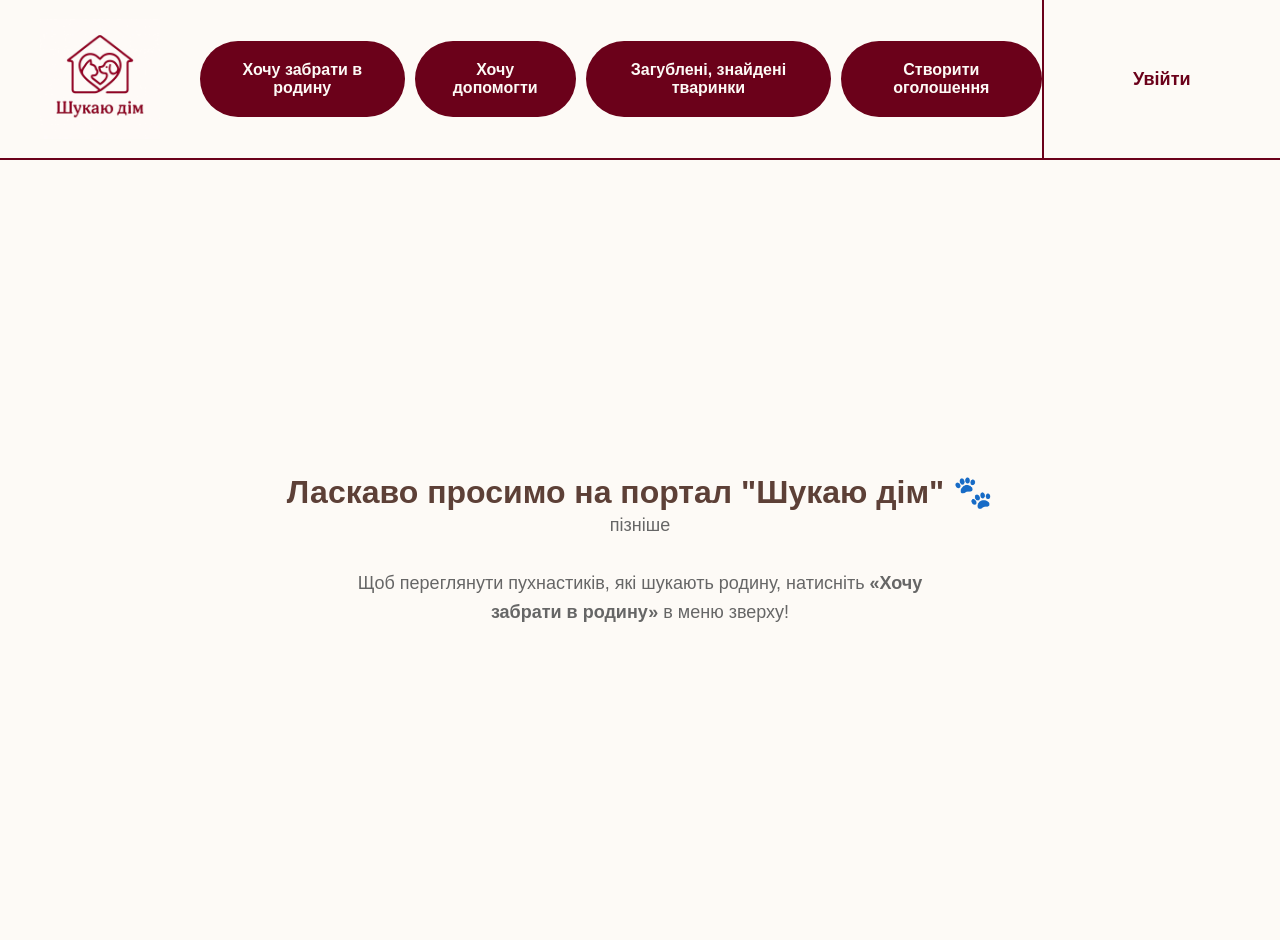
==== commit b9903714: "додали вітрину і фільтри" ====
--- a/index.html
+++ b/index.html
@@ -80,6 +80,7 @@
             font-size: 16px;
             cursor: pointer;
             margin-top: 10px;
+            transition: 0.3s;
         }
         .btn-apply-filters:hover { background: #4e342e; }
 
@@ -138,6 +139,7 @@
             display: flex;
             gap: 30px;
             align-items: flex-start;
+            width: 100%;
         }
         .pets-grid {
             display: grid;
@@ -148,48 +150,63 @@
         .pet-card {
             background: #fff;
             border-radius: 20px;
-            border: 2px solid #5d4037;
+            border: 2px solid #eee;
             overflow: hidden;
             box-shadow: 0 4px 15px rgba(0,0,0,0.05);
             display: flex;
             flex-direction: column;
-            transition: transform 0.3s;
-        }
-        .pet-card:hover { transform: translateY(-5px); }
+            transition: transform 0.3s, box-shadow 0.3s;
+        }
+        .pet-card:hover { transform: translateY(-5px); box-shadow: 0 8px 25px rgba(0,0,0,0.1); border-color: #d7ccc8; }
+        
+        /* ТІЛЬКИ ОДНЕ ФОТО НА КАРТЦІ */
         .pet-card-photo {
             width: 100%;
-            height: 200px;
+            height: 220px;
             background: #f1f1f1;
             position: relative;
-            display: flex;
-            overflow-x: auto;
-            scroll-snap-type: x mandatory;
-            scrollbar-width: none;
+            overflow: hidden;
         }
         .pet-card-photo img {
             width: 100%;
             height: 100%;
             object-fit: cover;
-            flex: 0 0 100%;
-            scroll-snap-align: start;
         }
         .pet-card-info { padding: 20px; display: flex; flex-direction: column; flex-grow: 1; }
-        .pet-card-name { font-size: 22px; color: #5d4037; margin: 0 0 15px 0; font-weight: bold; }
-        .pet-card-details { font-size: 14px; color: #555; margin-bottom: 20px; line-height: 1.6; }
-        .pet-card-details strong { color: #333; }
+        .pet-card-name { font-size: 22px; color: #1c2b36; margin: 0 0 15px 0; font-weight: 800; }
+        
+        /* 4 ПУНКТИ В 2 РЯДКИ (як на твоєму дизайні) */
+        .pet-card-details { 
+            display: grid; 
+            grid-template-columns: 1fr 1fr; 
+            gap: 12px; 
+            margin-bottom: 20px; 
+            font-size: 14px; 
+            color: #666; 
+        }
+        .pet-card-details .detail-item {
+            display: flex;
+            align-items: center;
+            gap: 8px;
+        }
+        .pet-card-details .detail-icon {
+            color: #a6c24c; /* Колір іконок під твій дизайн */
+            font-size: 16px;
+        }
+
         .btn-more {
             margin-top: auto;
             padding: 12px;
-            background: #a6c24c;
-            color: #fff;
+            background: #fff;
+            color: #5d4037;
             text-align: center;
             border-radius: 12px;
             font-weight: bold;
             cursor: pointer;
-            border: none;
+            border: 2px solid #5d4037;
             transition: 0.3s;
         }
-        .btn-more:hover { background: #8eab3b; }
+        .btn-more:hover { background: #5d4037; color: #fff; }
 
         /* --- ВЕЛИКЕ ВІКНО ОГОЛОШЕННЯ --- */
         .pet-modal-overlay {
@@ -206,6 +223,7 @@
             .pet-modal-content { flex-direction: column; overflow-y: auto; }
             .pet-modal-photo-container { height: 300px; }
         }
+        /* В модалці фото можна гортати */
         .pet-modal-photo-container {
             flex: 1; background: #f8f9fa; position: relative; display: flex;
             overflow-x: auto; scroll-snap-type: x mandatory; scrollbar-width: none;
@@ -216,6 +234,20 @@
             position: absolute; top: 15px; right: 20px; font-size: 28px; cursor: pointer;
             color: #5d4037; z-index: 10; font-weight: bold;
         }
+
+        /* КРАСИВИЙ ЗАГОЛОВОК З ЛІНІЄЮ */
+        .modal-header-centered {
+            text-align: center;
+            border-bottom: 2px solid #e0e0e0;
+            padding-bottom: 15px;
+            margin-bottom: 20px;
+        }
+        .modal-header-centered h2 {
+            color: #5d4037; 
+            font-size: 32px; 
+            margin: 0;
+        }
+
         .modal-action-btns { display: flex; gap: 15px; margin-top: auto; padding-top: 20px; }
         .btn-share {
             flex: 1; padding: 14px; border: 2px solid #5d4037; background: #fff; color: #5d4037;
@@ -223,17 +255,30 @@
         }
         .btn-share:hover { background: #f1f1f1; }
         .btn-adopt {
-            flex: 1; padding: 14px; background: #a6c24c; border: none; color: #fff;
+            flex: 1; padding: 14px; background: #ea5b5b; border: none; color: #fff;
             font-weight: bold; border-radius: 12px; cursor: pointer; transition: 0.3s;
         }
-        .btn-adopt:hover { background: #8eab3b; }
+        .btn-adopt:hover { background: #d34a4a; }
+
+        /* РОЗДІЛИ САЙТУ */
+        #adopt-view { display: none; } /* Сховано за замовчуванням */
+        #home-view { 
+            width: 100%; 
+            min-height: 50vh; 
+            display: flex; 
+            flex-direction: column; 
+            align-items: center; 
+            justify-content: center; 
+            text-align: center; 
+            color: #5d4037;
+        }
     </style>
 </head>
 <body>
 
     <header class="header">
         <div class="logo">
-            <img src="./images/logo.jpg" alt="Шукаю дім">
+            <a href="#" id="logo-link"><img src="./images/logo.jpg" alt="Шукаю дім"></a>
         </div>
         <nav class="main-menu">
             <a href="#" id="adopt-btn">Хочу забрати в родину</a>
@@ -247,9 +292,18 @@
     </header>
 
     <div class="page-layout">
-        <main class="content">
-            <aside id="filters-sidebar" class="sidebar-filters" style="display: none;">
-                
+        
+        <div id="home-view">
+            <h1>Ласкаво просимо на портал "Шукаю дім" 🐾</h1>
+            <p style="font-size: 18px; color: #666; max-width: 600px; line-height: 1.6;">
+                пізніше
+                <br><br>
+                Щоб переглянути пухнастиків, які шукають родину, натисніть <b>«Хочу забрати в родину»</b> в меню зверху!
+            </p>
+        </div>
+
+        <main class="content" id="adopt-view">
+            <aside id="filters-sidebar" class="sidebar-filters">
                 <div class="type-card active" data-type="Усі"><span>🐾 Усі тварини</span></div>
                 <div class="type-card" data-type="Песик"><span>🐶 Песики</span></div>
                 <div class="type-card" data-type="Котик"><span>🐱 Котики</span></div>
@@ -324,7 +378,9 @@
                 </div>
             
             <div class="pet-modal-info">
-                <h2 id="modal-name" style="color: #5d4037; font-size: 32px; margin-top: 0; margin-bottom: 20px;">Ім'я</h2>
+                <div class="modal-header-centered">
+                    <h2 id="modal-name">Ім'я</h2>
+                </div>
                 
                 <div style="display: grid; grid-template-columns: 1fr 1fr; gap: 15px; margin-bottom: 25px; font-size: 15px; color: #444;">
                     <div><strong>📍 Локація:</strong> <span id="modal-location"></span></div>
@@ -338,8 +394,8 @@
                 <p id="modal-desc" style="color: #555; line-height: 1.6; margin-bottom: 30px; word-wrap: break-word;"></p>
                 
                 <div class="modal-action-btns">
-                    <button class="btn-share" onclick="sharePet()">↗ Поділитися з друзями</button>
-                    <button class="btn-adopt" onclick="alert('Ця функція скоро запрацює! 🐾')">♥ Взяти додому</button>
+                    <button class="btn-share" onclick="sharePet()">↗ Поділитися</button>
+                    <button class="btn-adopt" onclick="alert('Ця функція скоро запрацює! 🐾')">⌂ Взяти додому</button>
                 </div>
             </div>
         </div>
@@ -375,18 +431,30 @@
         const loginLink = document.getElementById('login-link');
         const closeModal = document.getElementById('close-modal');
         const adoptBtn = document.getElementById('adopt-btn');
-        const filtersSidebar = document.getElementById('filters-sidebar');
+        const logoLink = document.getElementById('logo-link');
         const createAdBtn = document.getElementById('create-ad-btn');
 
-        // --- ГЛОБАЛЬНА БАЗА ОПУБЛІКОВАНИХ ТВАРИН ---
+        // Глобальні змінні
         let allPublishedPets = [];
 
-        // 1. ЗАВАНТАЖУЄМО ТВАРИН ІЗ БАЗИ
+        // --- ПЕРЕМИКАННЯ ВИГЛЯДУ (Головна <-> Каталог) ---
+        adoptBtn.onclick = (e) => {
+            e.preventDefault();
+            document.getElementById('home-view').style.display = 'none';
+            document.getElementById('adopt-view').style.display = 'flex';
+        };
+
+        logoLink.onclick = (e) => {
+            e.preventDefault();
+            document.getElementById('adopt-view').style.display = 'none';
+            document.getElementById('home-view').style.display = 'flex';
+        }
+
+        // 1. ЗАВАНТАЖЕННЯ З БАЗИ
         async function loadPets() {
             try {
                 const res = await fetch(`${API_URL}/api/pets`);
                 const pets = await res.json();
-                // Беремо ТІЛЬКИ ті, які ти схвалила (published)
                 allPublishedPets = pets.filter(p => p.status === 'published');
                 renderPets(allPublishedPets);
             } catch (err) {
@@ -394,7 +462,7 @@
             }
         }
 
-        // 2. ВІДМАЛЬОВУЄМО КАРТКИ НА ВІТРИНІ
+        // 2. ВІДМАЛЬОВУВАННЯ КАРТОК (ТІЛЬКИ ОДНЕ ФОТО, СІТКА 2х2)
         function renderPets(petsArray) {
             const grid = document.getElementById('pets-grid');
             grid.innerHTML = '';
@@ -408,32 +476,30 @@
                 const card = document.createElement('div');
                 card.className = 'pet-card';
 
-                // Фотографії
+                // Беремо тільки ПЕРШЕ фото
                 let photosArray = [];
                 try { photosArray = pet.photos ? JSON.parse(pet.photos) : []; } catch (e) {}
                 
-                let photosHTML = '';
-                if (photosArray.length > 0) {
-                    photosHTML = `
-                        ${photosArray.length > 1 ? `<button onclick="this.nextElementSibling.scrollBy({left: -280, behavior: 'smooth'})" style="position: absolute; left: 5px; top: 50%; transform: translateY(-50%); background: rgba(0,0,0,0.5); color: white; border: none; border-radius: 50%; width: 30px; height: 30px; cursor: pointer; z-index: 10;">&lt;</button>` : ''}
-                        <div class="pet-card-photo">
-                            ${photosArray.map(url => `<img src="${url}" alt="Фото">`).join('')}
-                        </div>
-                        ${photosArray.length > 1 ? `<button onclick="this.previousElementSibling.scrollBy({left: 280, behavior: 'smooth'})" style="position: absolute; right: 5px; top: 50%; transform: translateY(-50%); background: rgba(0,0,0,0.5); color: white; border: none; border-radius: 50%; width: 30px; height: 30px; cursor: pointer; z-index: 10;">&gt;</button>` : ''}
-                    `;
-                } else {
-                    photosHTML = `<div class="pet-card-photo" style="align-items:center; justify-content:center; font-size: 50px; opacity: 0.3;">📷</div>`;
-                }
+                const firstPhoto = photosArray.length > 0 ? photosArray[0] : '';
+                const photoHTML = firstPhoto 
+                    ? `<img src="${firstPhoto}" alt="Фото">`
+                    : `<div style="width:100%; height:100%; display:flex; align-items:center; justify-content:center; font-size: 50px; opacity: 0.2;">📷</div>`;
+
+                // Іконка для типу тваринки
+                const typeIcon = pet.type === 'Котик' ? '🐱' : (pet.type === 'Песик' ? '🐶' : '🐾');
 
                 card.innerHTML = `
-                    <div style="position: relative;">${photosHTML}</div>
+                    <div class="pet-card-photo">${photoHTML}</div>
                     <div class="pet-card-info">
                         <h3 class="pet-card-name">${pet.name || 'Без імені'}</h3>
+                        
                         <div class="pet-card-details">
-                            <div><strong>📍 Локація:</strong> ${pet.city || 'Не вказано'}</div>
-                            <div><strong>📅 Вік:</strong> ${pet.age || 'Не вказано'}</div>
-                            <div><strong>⚧ Стать:</strong> ${pet.gender || 'Не вказано'}</div>
+                            <div class="detail-item"><span class="detail-icon">${typeIcon}</span> ${pet.type || 'Тваринка'}</div>
+                            <div class="detail-item"><span class="detail-icon">📅</span> ${pet.age || 'Не вказано'}</div>
+                            <div class="detail-item"><span class="detail-icon">📍</span> ${pet.city || 'Не вказано'}</div>
+                            <div class="detail-item"><span class="detail-icon">⚧</span> ${pet.gender || 'Не вказано'}</div>
                         </div>
+
                         <button class="btn-more" onclick="openPetDetails('${pet.id}')">Докладніше</button>
                     </div>
                 `;
@@ -441,9 +507,8 @@
             });
         }
 
-        // 3. ЛОГІКА ФІЛЬТРАЦІЇ
+        // 3. ФІЛЬТРАЦІЯ
         function applyFilters() {
-            // Зчитуємо що натиснуто
             const activeType = document.querySelector('.type-card.active').getAttribute('data-type');
             const activeGender = document.querySelector('#filter-gender .btn-filter.active').getAttribute('data-val');
             const activeAge = document.querySelector('#filter-age .btn-filter.active').getAttribute('data-val');
@@ -451,24 +516,19 @@
             const activeRegion = document.getElementById('filter-region').value;
             const activeVaccine = document.getElementById('filter-vaccine').value;
 
-            // Фільтруємо масив
             const filtered = allPublishedPets.filter(pet => {
                 if (activeType !== 'Усі' && pet.type !== activeType) return false;
                 if (activeGender !== 'Усі' && pet.gender !== activeGender) return false;
                 if (activeSteril !== 'Усі' && pet.sterilization !== activeSteril) return false;
                 if (activeRegion !== 'Усі' && pet.region !== activeRegion) return false;
                 if (activeVaccine !== 'Усі' && pet.vaccination !== activeVaccine) return false;
-                
-                // Вік (оскільки в базі це текст, робимо точний збіг)
                 if (activeAge !== 'Усі' && pet.age !== activeAge) return false;
-
                 return true;
             });
-
             renderPets(filtered);
         }
 
-        // 4. ВІДКРИТТЯ ДЕТАЛЕЙ (МОДАЛКА)
+        // 4. ДЕТАЛЬНЕ ВІКНО (З ГОРТАННЯМ ФОТО І ЛІНІЄЮ)
         function openPetDetails(id) {
             const pet = allPublishedPets.find(p => p.id === id);
             if (!pet) return;
@@ -481,7 +541,6 @@
             document.getElementById('modal-vaccine').innerText = pet.vaccination || '-';
             document.getElementById('modal-desc').innerText = pet.description || 'Опис відсутній.';
 
-            // Фото для модалки
             let photosArray = [];
             try { photosArray = pet.photos ? JSON.parse(pet.photos) : []; } catch (e) {}
             
@@ -499,25 +558,15 @@
             document.getElementById('pet-details-modal').style.display = 'flex';
         }
 
-        function closePetDetails() {
-            document.getElementById('pet-details-modal').style.display = 'none';
-        }
+        function closePetDetails() { document.getElementById('pet-details-modal').style.display = 'none'; }
 
         function sharePet() {
-            // Копіюємо поточне посилання сайту
             navigator.clipboard.writeText(window.location.href).then(() => {
                 alert("✅ Посилання скопійовано! Надішліть його друзям.");
             });
         }
 
-
-        // --- ІНТЕРАКТИВ ФІЛЬТРІВ (Перемикання кнопок) ---
-        adoptBtn.onclick = (e) => {
-            e.preventDefault();
-            filtersSidebar.style.display = filtersSidebar.style.display === 'none' ? 'block' : 'none';
-            // Якщо відкрили меню, показуємо сітку. Якщо ні - можемо приховати, але краще залишити
-        };
-
+        // --- КЛІКИ ДЛЯ ФІЛЬТРІВ ТА АВТОРИЗАЦІЇ ---
         document.querySelectorAll('.btn-filter').forEach(btn => {
             btn.onclick = function() {
                 this.parentElement.querySelectorAll('.btn-filter').forEach(b => b.classList.remove('active'));
@@ -531,7 +580,6 @@
             };
         });
 
-        // --- СТАРА ЛОГІКА АВТОРИЗАЦІЇ (без змін) ---
         if(loginLink) loginLink.onclick = (e) => { e.preventDefault(); modal.style.display = 'flex'; };
         closeModal.onclick = () => { modal.style.display = 'none'; };
         window.onclick = (e) => { 
@@ -616,7 +664,7 @@
             };
         }
 
-        // ЗАПУСКАЄМО ЗАВАНТАЖЕННЯ ТВАРИН ПРИ ВІДКРИТТІ САЙТУ!
+        // ЗАВАНТАЖУЄМО АНКЕТИ У ФОНОВОМУ РЕЖИМІ
         loadPets();
     </script>
 </body>
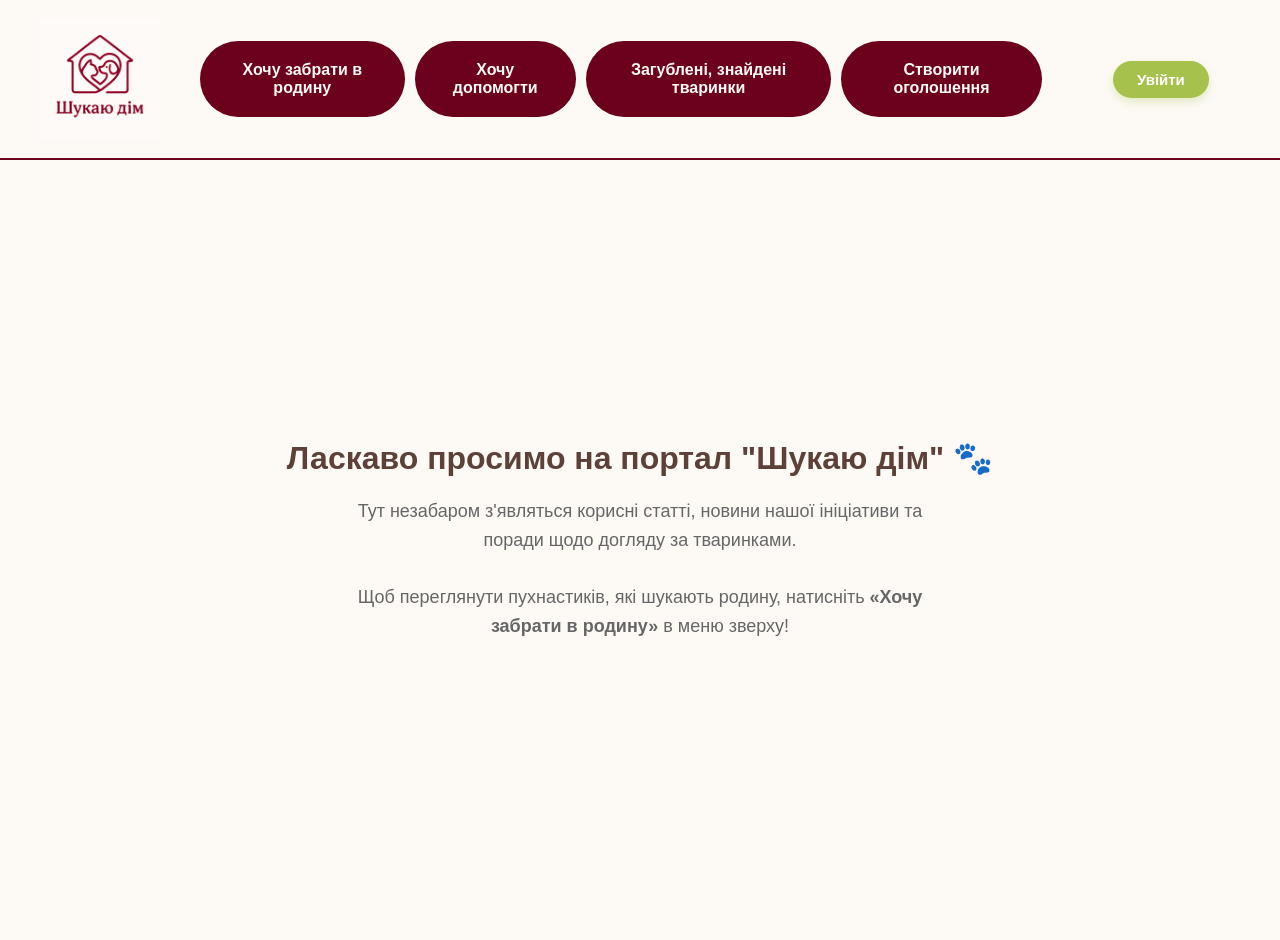
==== commit c3753ef6: "ідеальний дизайн форми і категорія" ====
--- a/index.html
+++ b/index.html
@@ -7,271 +7,160 @@
     <link rel="stylesheet" href="./css/style.css">
 
     <style>
-        /* Додаткові стилі для крутих, компактних фільтрів */
+        /* --- ОФОРМЛЕННЯ КНОПКИ "УВІЙТИ" ТА ПРИБИРАННЯ ЛІНІЙ --- */
+        .header .login, .header .main-menu {
+            border: none !important; /* Примусово прибираємо всі роздільні лінії в меню */
+        }
+        
+        #login-link {
+            background: #a6c24c;
+            color: white !important;
+            padding: 10px 24px;
+            border-radius: 25px;
+            text-decoration: none;
+            font-weight: bold;
+            font-size: 15px;
+            transition: all 0.3s ease;
+            box-shadow: 0 4px 10px rgba(166, 194, 76, 0.3);
+            display: inline-block;
+        }
+        
+        #login-link:hover {
+            background: #8eab3b;
+            transform: translateY(-2px);
+            box-shadow: 0 6px 15px rgba(166, 194, 76, 0.4);
+        }
+
+        /* --- САЙДБАР З ФІЛЬТРАМИ (Зсунуто максимально вліво) --- */
         .sidebar-filters {
             background: #fff;
             padding: 20px;
             border-radius: 20px;
             border: 2px solid #5d4037;
-            min-width: 280px;
-            max-width: 300px;
-            box-shadow: 0 4px 15px rgba(0,0,0,0.1);
+            width: 280px; 
+            box-shadow: 0 4px 15px rgba(0,0,0,0.05);
+            flex-shrink: 0;
+            margin-top: 0;
         }
         .filter-section { margin-bottom: 20px; }
-        .filter-title { 
-            font-weight: bold; 
-            color: #5d4037; 
-            margin-bottom: 12px; 
+        .filter-title { font-weight: bold; color: #5d4037; margin-bottom: 12px; display: flex; align-items: center; gap: 8px; font-size: 16px; }
+        .filter-buttons { display: flex; flex-wrap: wrap; gap: 8px; }
+        .btn-filter { padding: 8px 16px; border-radius: 20px; border: 1px solid #ddd; background: #f8f9fa; cursor: pointer; font-size: 14px; transition: all 0.3s ease; }
+        .btn-filter:hover { background: #e9ecef; }
+        .btn-filter.active { background: #a6c24c; color: white; border-color: #a6c24c; font-weight: bold; }
+        .type-card { width: 100%; display: flex; align-items: center; padding: 12px; margin-bottom: 10px; border-radius: 12px; border: 1.5px solid #a6c24c; background: white; cursor: pointer; font-weight: bold; transition: 0.3s; box-sizing: border-box; }
+        .type-card.active { background: #eef5d8; border-width: 2.5px; }
+        select.filter-select { width: 100%; padding: 10px; border-radius: 10px; border: 1px solid #ccc; background: white; font-family: inherit; box-sizing: border-box; }
+        .btn-apply-filters { width: 100%; padding: 14px; background: #5d4037; color: white; border: none; border-radius: 12px; font-weight: bold; font-size: 16px; cursor: pointer; margin-top: 10px; transition: 0.3s; }
+        .btn-apply-filters:hover { background: #4e342e; }
+
+        /* Профіль (коли увійшли) */
+        .user-profile-box { display: flex; align-items: center; background: #efebe9; padding: 6px 18px; border-radius: 40px; border: 2px solid #5d4037; box-shadow: 0 4px 10px rgba(0,0,0,0.08); transition: transform 0.2s; overflow: hidden; }
+        .user-profile-box:hover { transform: translateY(-2px); }
+        .user-avatar { width: 32px; height: 32px; background: #5d4037; color: #fff; border-radius: 50%; display: flex; align-items: center; justify-content: center; margin-right: 12px; font-weight: bold; font-size: 15px; box-shadow: inset 0 2px 4px rgba(0,0,0,0.2); }
+        .user-info { color: #5d4037; font-size: 14px; font-weight: 700; white-space: nowrap; }
+        .logout-btn { margin-left: 15px; text-decoration: none; color: #d32f2f; font-size: 12px; font-weight: bold; transition: 0.3s; }
+        .logout-btn:hover { color: #b71c1c; text-decoration: underline; }
+
+        /* --- ВІТРИНА ТА КАРТКИ --- */
+        .page-layout { max-width: 1500px; margin: 20px auto; padding: 0 30px; }
+        
+        .content { 
             display: flex; 
-            align-items: center; 
-            gap: 8px;
-            font-size: 16px;
-        }
-        .filter-buttons { display: flex; flex-wrap: wrap; gap: 8px; }
-        .btn-filter {
-            padding: 8px 16px;
-            border-radius: 20px;
-            border: 1px solid #ddd;
-            background: #f8f9fa;
-            cursor: pointer;
-            font-size: 14px;
-            transition: all 0.3s ease;
-        }
-        .btn-filter:hover { background: #e9ecef; }
-        .btn-filter.active {
-            background: #a6c24c; 
-            color: white;
-            border-color: #a6c24c;
-            font-weight: bold;
-        }
-        .type-card {
-            width: 100%;
-            display: flex;
-            align-items: center;
-            padding: 12px;
-            margin-bottom: 10px;
-            border-radius: 12px;
-            border: 1.5px solid #a6c24c;
-            background: white;
-            cursor: pointer;
-            font-weight: bold;
-            transition: 0.3s;
-            box-sizing: border-box;
-        }
-        .type-card.active { background: #eef5d8; border-width: 2.5px; }
-        
-        select.filter-select {
-            width: 100%;
-            padding: 10px;
-            border-radius: 10px;
-            border: 1px solid #ccc;
-            background: white;
-            font-family: inherit;
-            box-sizing: border-box;
-        }
-        .btn-apply-filters {
-            width: 100%;
-            padding: 14px;
-            background: #5d4037;
-            color: white;
-            border: none;
-            border-radius: 12px;
-            font-weight: bold;
-            font-size: 16px;
-            cursor: pointer;
-            margin-top: 10px;
-            transition: 0.3s;
-        }
-        .btn-apply-filters:hover { background: #4e342e; }
-
-        /* Стильна, компактна капсула профілю */
-        .user-profile-box {
-            display: flex;
-            align-items: center;
-            background: #efebe9;
-            padding: 6px 18px;
-            border-radius: 40px;
-            border: 2px solid #5d4037;
-            box-shadow: 0 4px 10px rgba(0,0,0,0.08);
-            transition: transform 0.2s;
-            overflow: hidden;
-        }
-        .user-profile-box:hover { transform: translateY(-2px); }
-        .user-avatar {
-            width: 32px;
-            height: 32px;
-            background: #5d4037;
-            color: #fff;
-            border-radius: 50%;
-            display: flex;
-            align-items: center;
-            justify-content: center;
-            margin-right: 12px;
-            font-weight: bold;
-            font-size: 15px;
-            box-shadow: inset 0 2px 4px rgba(0,0,0,0.2);
-        }
-        .user-info {
-            color: #5d4037;
-            font-size: 14px;
-            font-weight: 700;
-            white-space: nowrap;
-        }
-        .logout-btn {
-            margin-left: 15px;
-            text-decoration: none;
-            color: #d32f2f;
-            font-size: 12px;
-            font-weight: bold;
-            border-left: 1.5px solid #d7ccc8;
-            padding-left: 12px;
-            transition: 0.3s;
-        }
-        .logout-btn:hover { color: #b71c1c; text-decoration: underline; }
-
-        /* --- НОВІ СТИЛІ ДЛЯ ВІТРИНИ ТА КАРТОК --- */
-        .page-layout {
-            max-width: 1200px;
-            margin: 20px auto;
-            padding: 0 20px;
-        }
-        .content {
-            display: flex;
-            gap: 30px;
-            align-items: flex-start;
-            width: 100%;
-        }
-        .pets-grid {
-            display: grid;
-            grid-template-columns: repeat(auto-fill, minmax(280px, 1fr));
-            gap: 25px;
-            width: 100%;
-        }
-        .pet-card {
-            background: #fff;
-            border-radius: 20px;
-            border: 2px solid #eee;
-            overflow: hidden;
-            box-shadow: 0 4px 15px rgba(0,0,0,0.05);
-            display: flex;
-            flex-direction: column;
-            transition: transform 0.3s, box-shadow 0.3s;
-        }
-        .pet-card:hover { transform: translateY(-5px); box-shadow: 0 8px 25px rgba(0,0,0,0.1); border-color: #d7ccc8; }
-        
-        /* ТІЛЬКИ ОДНЕ ФОТО НА КАРТЦІ */
-        .pet-card-photo {
-            width: 100%;
-            height: 220px;
-            background: #f1f1f1;
-            position: relative;
-            overflow: hidden;
-        }
-        .pet-card-photo img {
-            width: 100%;
-            height: 100%;
-            object-fit: cover;
-        }
-        .pet-card-info { padding: 20px; display: flex; flex-direction: column; flex-grow: 1; }
-        .pet-card-name { font-size: 22px; color: #1c2b36; margin: 0 0 15px 0; font-weight: 800; }
-        
-        /* 4 ПУНКТИ В 2 РЯДКИ (як на твоєму дизайні) */
-        .pet-card-details { 
+            gap: 30px; 
+            align-items: flex-start; 
+            width: 100%; 
+            justify-content: flex-start; 
+        }
+        
+        /* РІВНО 3 КАРТКИ В РЯД */
+        .pets-grid { 
             display: grid; 
-            grid-template-columns: 1fr 1fr; 
-            gap: 12px; 
-            margin-bottom: 20px; 
-            font-size: 14px; 
-            color: #666; 
-        }
-        .pet-card-details .detail-item {
-            display: flex;
-            align-items: center;
-            gap: 8px;
-        }
-        .pet-card-details .detail-icon {
-            color: #a6c24c; /* Колір іконок під твій дизайн */
-            font-size: 16px;
-        }
-
-        .btn-more {
-            margin-top: auto;
-            padding: 12px;
-            background: #fff;
-            color: #5d4037;
-            text-align: center;
-            border-radius: 12px;
-            font-weight: bold;
-            cursor: pointer;
-            border: 2px solid #5d4037;
-            transition: 0.3s;
-        }
-        .btn-more:hover { background: #5d4037; color: #fff; }
-
-        /* --- ВЕЛИКЕ ВІКНО ОГОЛОШЕННЯ --- */
-        .pet-modal-overlay {
-            position: fixed; top: 0; left: 0; width: 100%; height: 100%;
-            background: rgba(0,0,0,0.6); display: none; align-items: center; justify-content: center;
-            z-index: 2000; padding: 20px; box-sizing: border-box;
-        }
-        .pet-modal-content {
-            background: #fff; border-radius: 20px; max-width: 900px; width: 100%;
-            display: flex; overflow: hidden; position: relative; border: 3px solid #5d4037;
-            max-height: 90vh;
-        }
-        @media (max-width: 768px) {
-            .pet-modal-content { flex-direction: column; overflow-y: auto; }
-            .pet-modal-photo-container { height: 300px; }
-        }
-        /* В модалці фото можна гортати */
-        .pet-modal-photo-container {
-            flex: 1; background: #f8f9fa; position: relative; display: flex;
-            overflow-x: auto; scroll-snap-type: x mandatory; scrollbar-width: none;
-        }
-        .pet-modal-photo-container img { width: 100%; height: 100%; object-fit: cover; flex: 0 0 100%; scroll-snap-align: start; }
-        .pet-modal-info { flex: 1; padding: 30px; display: flex; flex-direction: column; overflow-y: auto; }
-        .pet-modal-close {
-            position: absolute; top: 15px; right: 20px; font-size: 28px; cursor: pointer;
-            color: #5d4037; z-index: 10; font-weight: bold;
-        }
-
-        /* КРАСИВИЙ ЗАГОЛОВОК З ЛІНІЄЮ */
-        .modal-header-centered {
-            text-align: center;
-            border-bottom: 2px solid #e0e0e0;
-            padding-bottom: 15px;
-            margin-bottom: 20px;
-        }
-        .modal-header-centered h2 {
-            color: #5d4037; 
-            font-size: 32px; 
-            margin: 0;
-        }
-
-        .modal-action-btns { display: flex; gap: 15px; margin-top: auto; padding-top: 20px; }
-        .btn-share {
-            flex: 1; padding: 14px; border: 2px solid #5d4037; background: #fff; color: #5d4037;
-            font-weight: bold; border-radius: 12px; cursor: pointer; transition: 0.3s;
-        }
-        .btn-share:hover { background: #f1f1f1; }
-        .btn-adopt {
-            flex: 1; padding: 14px; background: #ea5b5b; border: none; color: #fff;
-            font-weight: bold; border-radius: 12px; cursor: pointer; transition: 0.3s;
-        }
-        .btn-adopt:hover { background: #d34a4a; }
-
-        /* РОЗДІЛИ САЙТУ */
-        #adopt-view { display: none; } /* Сховано за замовчуванням */
-        #home-view { 
+            grid-template-columns: repeat(3, 1fr); 
+            gap: 25px; 
             width: 100%; 
-            min-height: 50vh; 
+            align-content: start; 
+            margin-top: 0;
+        }
+        
+        @media (max-width: 1100px) { .pets-grid { grid-template-columns: repeat(2, 1fr); } }
+        @media (max-width: 768px) { .pets-grid { grid-template-columns: 1fr; } .content { flex-direction: column; } .sidebar-filters { width: 100%; } }
+
+        /* БІЛА КАРТКА З ОДНИМ ФОТО */
+        .pet-card { 
+            background: #fff; 
+            border-radius: 20px; 
+            border: 2px solid #e0e0e0; 
+            overflow: hidden; 
+            box-shadow: 0 4px 15px rgba(0,0,0,0.05); 
             display: flex; 
             flex-direction: column; 
-            align-items: center; 
-            justify-content: center; 
-            text-align: center; 
-            color: #5d4037;
-        }
+            transition: transform 0.3s, box-shadow 0.3s; 
+            margin-top: 0;
+        }
+        .pet-card:hover { transform: translateY(-5px); box-shadow: 0 8px 25px rgba(0,0,0,0.1); border-color: #d7ccc8; }
+        
+        .pet-card-photo { width: 100%; height: 230px; background: #f8f9fa; position: relative; overflow: hidden; }
+        .pet-card-photo img { width: 100%; height: 100%; object-fit: cover; }
+        .pet-card-info { padding: 20px; display: flex; flex-direction: column; flex-grow: 1; }
+        .pet-card-name { font-size: 22px; color: #1c2b36; margin: 0 0 15px 0; font-weight: 800; text-align: left;}
+        
+        .pet-card-details { display: grid; grid-template-columns: 1fr 1fr; gap: 12px; margin-bottom: 20px; font-size: 14px; color: #555; }
+        .pet-card-details .detail-item { display: flex; align-items: center; gap: 8px; }
+        .pet-card-details .detail-icon { color: #a6c24c; font-size: 16px; }
+
+        .btn-more { margin-top: auto; padding: 12px; background: #fff; color: #5d4037; text-align: center; border-radius: 12px; font-weight: bold; cursor: pointer; border: 2px solid #5d4037; transition: 0.3s; }
+        .btn-more:hover { background: #5d4037; color: #fff; }
+
+        /* --- ВЕЛИКЕ ВІКНО ОГОЛОШЕННЯ --- */
+        .pet-modal-overlay { position: fixed; top: 0; left: 0; width: 100%; height: 100%; background: rgba(0,0,0,0.7); display: none; align-items: center; justify-content: center; z-index: 2000; padding: 20px; box-sizing: border-box; }
+        .pet-modal-content { background: #fff; border-radius: 20px; max-width: 950px; width: 100%; padding: 30px; display: flex; flex-direction: column; position: relative; border: 3px solid #5d4037; max-height: 95vh; overflow-y: auto; box-sizing: border-box;}
+        .pet-modal-close { position: absolute; top: 15px; right: 20px; font-size: 32px; cursor: pointer; color: #5d4037; z-index: 10; font-weight: bold; line-height: 1; transition: 0.2s;}
+        .pet-modal-close:hover { color: #d32f2f; }
+
+        /* РОЗДІЛЕННЯ НА 2 ЧАСТИНИ В МОДАЛЦІ */
+        .modal-body-split { display: flex; gap: 35px; }
+        @media (max-width: 768px) { .modal-body-split { flex-direction: column; } }
+
+        /* Ліва частина: Галерея фото */
+        .modal-gallery { flex: 1; min-width: 0; display: flex; flex-direction: column; }
+        .modal-main-photo { width: 100%; height: 350px; border-radius: 15px; object-fit: cover; background: #f1f1f1; margin-bottom: 15px; border: 1px solid #ddd;}
+        .modal-thumbnails { display: flex; gap: 10px; overflow-x: auto; padding-bottom: 10px; scrollbar-width: thin;}
+        .modal-thumbnails img { 
+            width: 80px; height: 80px; object-fit: cover; border-radius: 10px; 
+            cursor: pointer; border: 3px solid transparent; opacity: 0.6; transition: 0.3s; 
+        }
+        .modal-thumbnails img.active, .modal-thumbnails img:hover { opacity: 1; border-color: #5d4037; }
+
+        /* Права частина: Текст і кнопки */
+        .modal-info-side { flex: 1; display: flex; flex-direction: column; position: relative; }
+        
+        /* ЗАГОЛОВОК СПРАВА НАД ТЕКСТОМ */
+        .modal-header-right { text-align: center; margin-bottom: 20px; width: 100%; }
+        .modal-header-right h2 { 
+            color: #5d4037; 
+            font-size: 34px; 
+            margin: 0; 
+            padding-bottom: 15px;
+            border-bottom: 4px solid #795548; 
+            font-weight: 800;
+        }
+
+        .modal-details-grid { display: grid; grid-template-columns: 1fr 1fr; gap: 15px; margin-bottom: 25px; font-size: 15px; color: #444; background: #fcf8f5; padding: 20px; border-radius: 15px;}
+        .modal-details-grid div { display: flex; align-items: center; gap: 8px;}
+        .modal-details-grid strong { color: #5d4037; }
+
+        .modal-desc-text { color: #555; line-height: 1.6; margin-bottom: 30px; word-wrap: break-word; font-size: 15px;}
+        
+        .modal-action-btns { display: flex; gap: 15px; margin-top: auto; }
+        .btn-share { flex: 1; padding: 14px; border: 2px solid #5d4037; background: #fff; color: #5d4037; font-weight: bold; border-radius: 12px; cursor: pointer; transition: 0.3s; font-size: 15px;}
+        .btn-share:hover { background: #f1f1f1; }
+        .btn-adopt { flex: 1; padding: 14px; background: #ea5b5b; border: none; color: #fff; font-weight: bold; border-radius: 12px; cursor: pointer; transition: 0.3s; font-size: 15px;}
+        .btn-adopt:hover { background: #d34a4a; }
+
+        /* РОЗДІЛИ САЙТУ */
+        #adopt-view { display: none; }
+        #home-view { width: 100%; min-height: 50vh; display: flex; flex-direction: column; align-items: center; justify-content: center; text-align: center; color: #5d4037; }
     </style>
 </head>
 <body>
@@ -295,8 +184,8 @@
         
         <div id="home-view">
             <h1>Ласкаво просимо на портал "Шукаю дім" 🐾</h1>
-            <p style="font-size: 18px; color: #666; max-width: 600px; line-height: 1.6;">
-                пізніше
+            <p style="font-size: 18px; color: #666; max-width: 600px; margin: 20px auto; line-height: 1.6;">
+                Тут незабаром з'являться корисні статті, новини нашої ініціативи та поради щодо догляду за тваринками. 
                 <br><br>
                 Щоб переглянути пухнастиків, які шукають родину, натисніть <b>«Хочу забрати в родину»</b> в меню зверху!
             </p>
@@ -349,6 +238,7 @@
                         <option>Рівненська</option><option>Сумська</option><option>Тернопільська</option>
                         <option>Харківська</option><option>Херсонська</option><option>Хмельницька</option>
                         <option>Черкаська</option><option>Чернівецька</option><option>Чернігівська</option>
+                        <option>АР Крим</option><option>Київ</option><option>Севастополь</option>
                     </select>
                 </div>
 
@@ -365,7 +255,7 @@
             </aside>
 
             <div id="pets-grid" class="pets-grid">
-                <p style="grid-column: 1/-1; text-align: center; color: #5d4037; font-size: 18px; margin-top: 50px;">Завантажуємо пухнастиків... 🐾</p>
+                <p style="grid-column: 1/-1; text-align: center; color: #5d4037; font-size: 18px;">Завантажуємо пухнастиків... 🐾</p>
             </div>
         </main>
     </div>
@@ -374,29 +264,36 @@
         <div class="pet-modal-content">
             <span class="pet-modal-close" onclick="closePetDetails()">&times;</span>
             
-            <div id="modal-photo-box" class="pet-modal-photo-container">
-                </div>
-            
-            <div class="pet-modal-info">
-                <div class="modal-header-centered">
-                    <h2 id="modal-name">Ім'я</h2>
-                </div>
+            <div class="modal-body-split">
                 
-                <div style="display: grid; grid-template-columns: 1fr 1fr; gap: 15px; margin-bottom: 25px; font-size: 15px; color: #444;">
-                    <div><strong>📍 Локація:</strong> <span id="modal-location"></span></div>
-                    <div><strong>⚧ Стать:</strong> <span id="modal-gender"></span></div>
-                    <div><strong>📅 Вік:</strong> <span id="modal-age"></span></div>
-                    <div><strong>⚕️ Стерилізація:</strong> <span id="modal-steril"></span></div>
-                    <div style="grid-column: 1/-1;"><strong>💉 Вакцинація:</strong> <span id="modal-vaccine"></span></div>
-                </div>
-                
-                <h3 style="color: #5d4037; margin-bottom: 10px;">Про хвостика</h3>
-                <p id="modal-desc" style="color: #555; line-height: 1.6; margin-bottom: 30px; word-wrap: break-word;"></p>
-                
-                <div class="modal-action-btns">
-                    <button class="btn-share" onclick="sharePet()">↗ Поділитися</button>
-                    <button class="btn-adopt" onclick="alert('Ця функція скоро запрацює! 🐾')">⌂ Взяти додому</button>
-                </div>
+                <div class="modal-gallery">
+                    <img id="modal-main-photo" class="modal-main-photo" src="" alt="Фото тваринки">
+                    <div id="modal-thumbnails" class="modal-thumbnails">
+                        </div>
+                </div>
+
+                <div class="modal-info-side">
+                    <div class="modal-header-right">
+                        <h2 id="modal-name">Ім'я</h2>
+                    </div>
+
+                    <div class="modal-details-grid">
+                        <div><strong>📍 Локація:</strong> <span id="modal-location"></span></div>
+                        <div><strong>⚧ Стать:</strong> <span id="modal-gender"></span></div>
+                        <div><strong>📅 Вік:</strong> <span id="modal-age"></span></div>
+                        <div><strong>⚕️ Стерилізація:</strong> <span id="modal-steril"></span></div>
+                        <div style="grid-column: 1/-1;"><strong>💉 Вакцинація:</strong> <span id="modal-vaccine"></span></div>
+                    </div>
+                    
+                    <h3 style="color: #5d4037; margin-top: 0; margin-bottom: 10px;">Про хвостика</h3>
+                    <p id="modal-desc" class="modal-desc-text"></p>
+                    
+                    <div class="modal-action-btns">
+                        <button class="btn-share" onclick="sharePet()">↗ Поділитися</button>
+                        <button class="btn-adopt" onclick="alert('Ця функція скоро запрацює! 🐾')">⌂ Взяти додому</button>
+                    </div>
+                </div>
+
             </div>
         </div>
     </div>
@@ -434,10 +331,9 @@
         const logoLink = document.getElementById('logo-link');
         const createAdBtn = document.getElementById('create-ad-btn');
 
-        // Глобальні змінні
         let allPublishedPets = [];
 
-        // --- ПЕРЕМИКАННЯ ВИГЛЯДУ (Головна <-> Каталог) ---
+        // --- ПЕРЕМИКАННЯ ВИГЛЯДУ ---
         adoptBtn.onclick = (e) => {
             e.preventDefault();
             document.getElementById('home-view').style.display = 'none';
@@ -450,7 +346,7 @@
             document.getElementById('home-view').style.display = 'flex';
         }
 
-        // 1. ЗАВАНТАЖЕННЯ З БАЗИ
+        // --- ЗАВАНТАЖЕННЯ З БАЗИ ---
         async function loadPets() {
             try {
                 const res = await fetch(`${API_URL}/api/pets`);
@@ -462,7 +358,7 @@
             }
         }
 
-        // 2. ВІДМАЛЬОВУВАННЯ КАРТОК (ТІЛЬКИ ОДНЕ ФОТО, СІТКА 2х2)
+        // --- ВІДМАЛЬОВУВАННЯ КАРТОК ВІТРИНИ ---
         function renderPets(petsArray) {
             const grid = document.getElementById('pets-grid');
             grid.innerHTML = '';
@@ -476,30 +372,26 @@
                 const card = document.createElement('div');
                 card.className = 'pet-card';
 
-                // Беремо тільки ПЕРШЕ фото
+                // БЕРЕМО ТІЛЬКИ 1 ФОТО ДЛЯ ВІТРИНИ
                 let photosArray = [];
                 try { photosArray = pet.photos ? JSON.parse(pet.photos) : []; } catch (e) {}
-                
                 const firstPhoto = photosArray.length > 0 ? photosArray[0] : '';
                 const photoHTML = firstPhoto 
                     ? `<img src="${firstPhoto}" alt="Фото">`
                     : `<div style="width:100%; height:100%; display:flex; align-items:center; justify-content:center; font-size: 50px; opacity: 0.2;">📷</div>`;
 
-                // Іконка для типу тваринки
                 const typeIcon = pet.type === 'Котик' ? '🐱' : (pet.type === 'Песик' ? '🐶' : '🐾');
 
                 card.innerHTML = `
                     <div class="pet-card-photo">${photoHTML}</div>
                     <div class="pet-card-info">
                         <h3 class="pet-card-name">${pet.name || 'Без імені'}</h3>
-                        
                         <div class="pet-card-details">
                             <div class="detail-item"><span class="detail-icon">${typeIcon}</span> ${pet.type || 'Тваринка'}</div>
                             <div class="detail-item"><span class="detail-icon">📅</span> ${pet.age || 'Не вказано'}</div>
                             <div class="detail-item"><span class="detail-icon">📍</span> ${pet.city || 'Не вказано'}</div>
                             <div class="detail-item"><span class="detail-icon">⚧</span> ${pet.gender || 'Не вказано'}</div>
                         </div>
-
                         <button class="btn-more" onclick="openPetDetails('${pet.id}')">Докладніше</button>
                     </div>
                 `;
@@ -507,7 +399,7 @@
             });
         }
 
-        // 3. ФІЛЬТРАЦІЯ
+        // --- ФІЛЬТРАЦІЯ ---
         function applyFilters() {
             const activeType = document.querySelector('.type-card.active').getAttribute('data-type');
             const activeGender = document.querySelector('#filter-gender .btn-filter.active').getAttribute('data-val');
@@ -528,7 +420,14 @@
             renderPets(filtered);
         }
 
-        // 4. ДЕТАЛЬНЕ ВІКНО (З ГОРТАННЯМ ФОТО І ЛІНІЄЮ)
+        // --- ЛОГІКА ДЛЯ ЗМІНИ ФОТО В МОДАЛЦІ ---
+        window.changeMainPhoto = function(url, el) {
+            document.getElementById('modal-main-photo').src = url;
+            document.querySelectorAll('#modal-thumbnails img').forEach(img => img.classList.remove('active'));
+            el.classList.add('active');
+        };
+
+        // --- ВІДКРИТТЯ МОДАЛКИ З ДЕТАЛЯМИ ---
         function openPetDetails(id) {
             const pet = allPublishedPets.find(p => p.id === id);
             if (!pet) return;
@@ -544,15 +443,25 @@
             let photosArray = [];
             try { photosArray = pet.photos ? JSON.parse(pet.photos) : []; } catch (e) {}
             
-            const photoBox = document.getElementById('modal-photo-box');
+            const mainPhotoEl = document.getElementById('modal-main-photo');
+            const thumbContainer = document.getElementById('modal-thumbnails');
+
             if (photosArray.length > 0) {
-                photoBox.innerHTML = `
-                    ${photosArray.length > 1 ? `<button onclick="this.nextElementSibling.scrollBy({left: -400, behavior: 'smooth'})" style="position: absolute; left: 10px; top: 50%; transform: translateY(-50%); background: rgba(0,0,0,0.6); color: white; border: none; border-radius: 50%; width: 40px; height: 40px; font-size: 20px; cursor: pointer; z-index: 10;">&lt;</button>` : ''}
-                    ${photosArray.map(url => `<img src="${url}" alt="Фото">`).join('')}
-                    ${photosArray.length > 1 ? `<button onclick="this.previousElementSibling.scrollBy({left: 400, behavior: 'smooth'})" style="position: absolute; right: 10px; top: 50%; transform: translateY(-50%); background: rgba(0,0,0,0.6); color: white; border: none; border-radius: 50%; width: 40px; height: 40px; font-size: 20px; cursor: pointer; z-index: 10;">&gt;</button>` : ''}
-                `;
+                // Ставимо перше фото як головне
+                mainPhotoEl.src = photosArray[0];
+                mainPhotoEl.style.display = 'block';
+                
+                // Якщо фоток більше однієї, генеруємо мініатюри
+                if(photosArray.length > 1) {
+                    thumbContainer.innerHTML = photosArray.map((url, idx) => `
+                        <img src="${url}" class="${idx === 0 ? 'active' : ''}" onclick="changeMainPhoto('${url}', this)" alt="Мініатюра">
+                    `).join('');
+                } else {
+                    thumbContainer.innerHTML = ''; // Якщо фото одне, мініатюри не потрібні
+                }
             } else {
-                photoBox.innerHTML = `<div style="width:100%; height:100%; display:flex; align-items:center; justify-content:center; font-size: 80px; opacity: 0.2;">📷</div>`;
+                mainPhotoEl.style.display = 'none'; // Ховаємо картинку, якщо фото взагалі немає
+                thumbContainer.innerHTML = `<div style="width:100%; height:200px; display:flex; align-items:center; justify-content:center; font-size: 60px; opacity: 0.2; background:#f1f1f1; border-radius:15px;">📷</div>`;
             }
 
             document.getElementById('pet-details-modal').style.display = 'flex';
@@ -566,7 +475,7 @@
             });
         }
 
-        // --- КЛІКИ ДЛЯ ФІЛЬТРІВ ТА АВТОРИЗАЦІЇ ---
+        // --- КЛІКИ ДЛЯ ФІЛЬТРІВ ---
         document.querySelectorAll('.btn-filter').forEach(btn => {
             btn.onclick = function() {
                 this.parentElement.querySelectorAll('.btn-filter').forEach(b => b.classList.remove('active'));
@@ -580,6 +489,7 @@
             };
         });
 
+        // --- АВТОРИЗАЦІЯ ---
         if(loginLink) loginLink.onclick = (e) => { e.preventDefault(); modal.style.display = 'flex'; };
         closeModal.onclick = () => { modal.style.display = 'none'; };
         window.onclick = (e) => { 
@@ -664,7 +574,6 @@
             };
         }
 
-        // ЗАВАНТАЖУЄМО АНКЕТИ У ФОНОВОМУ РЕЖИМІ
         loadPets();
     </script>
 </body>
